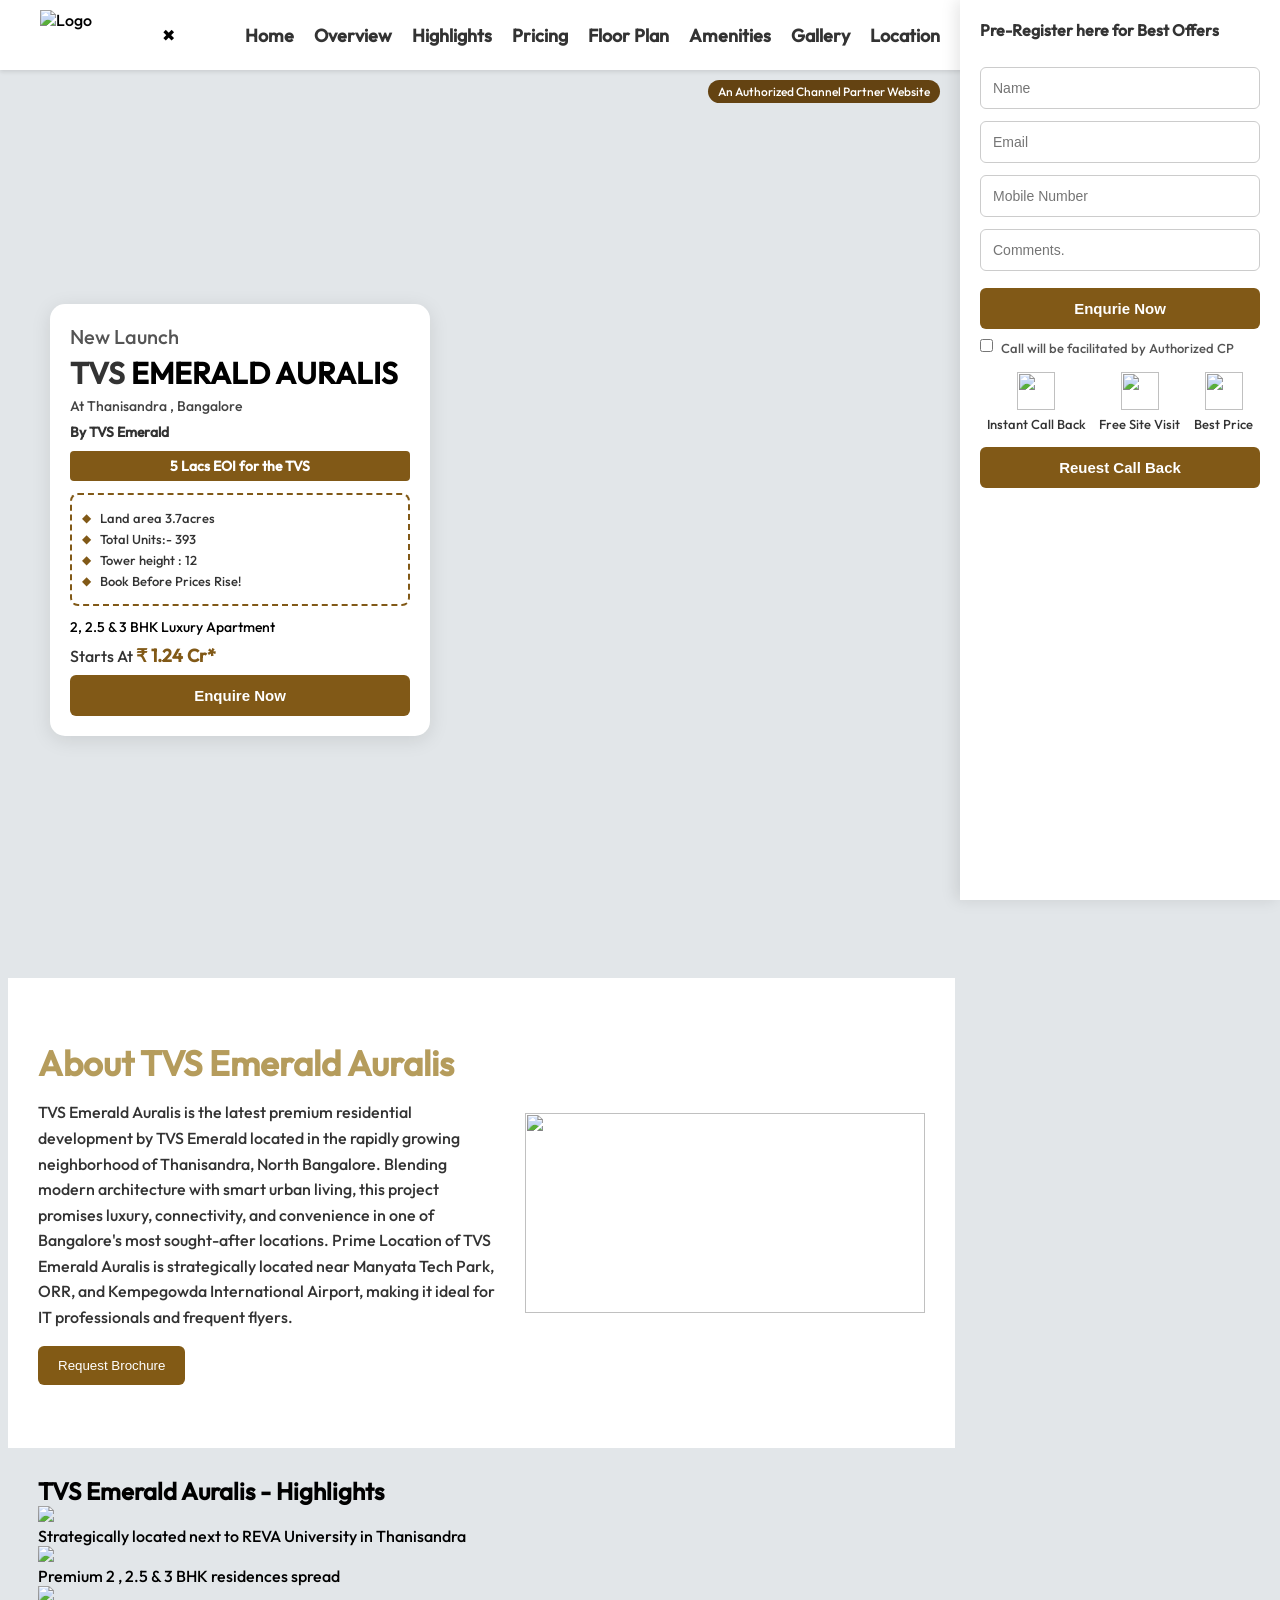
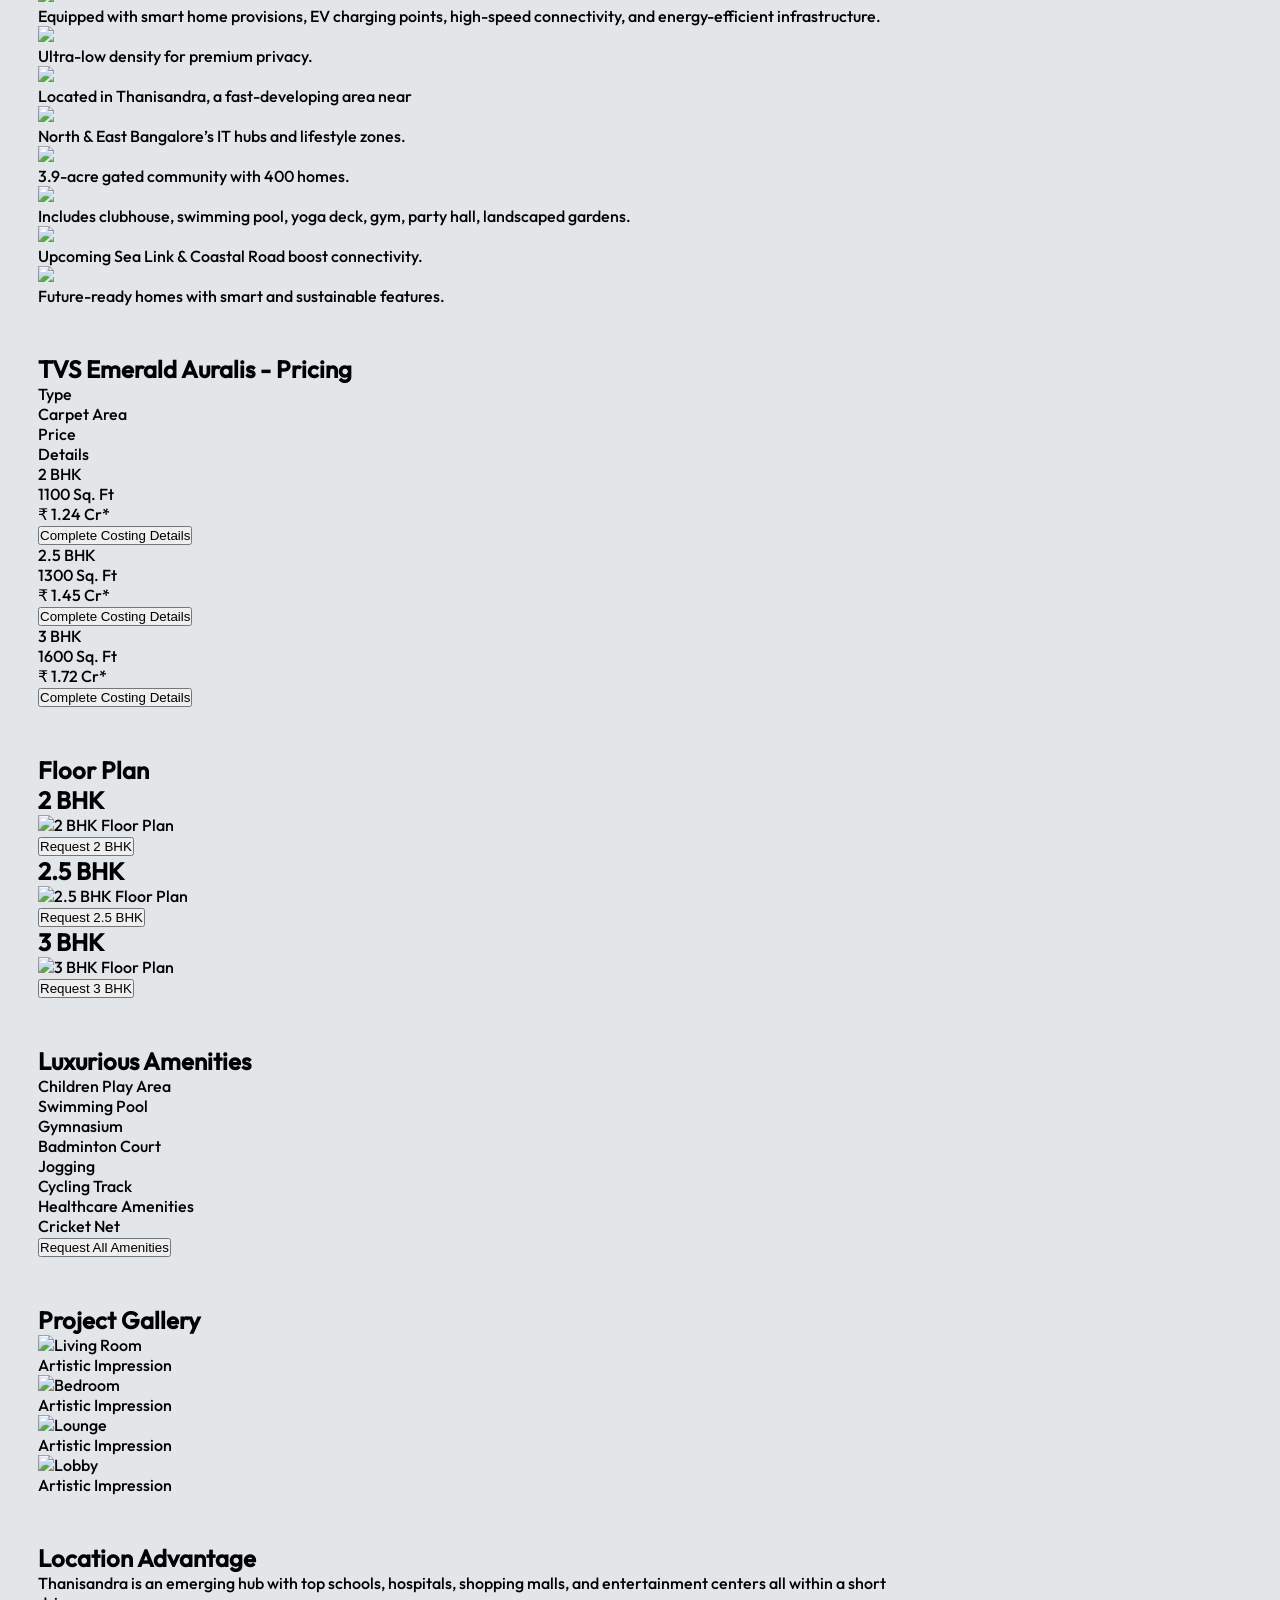
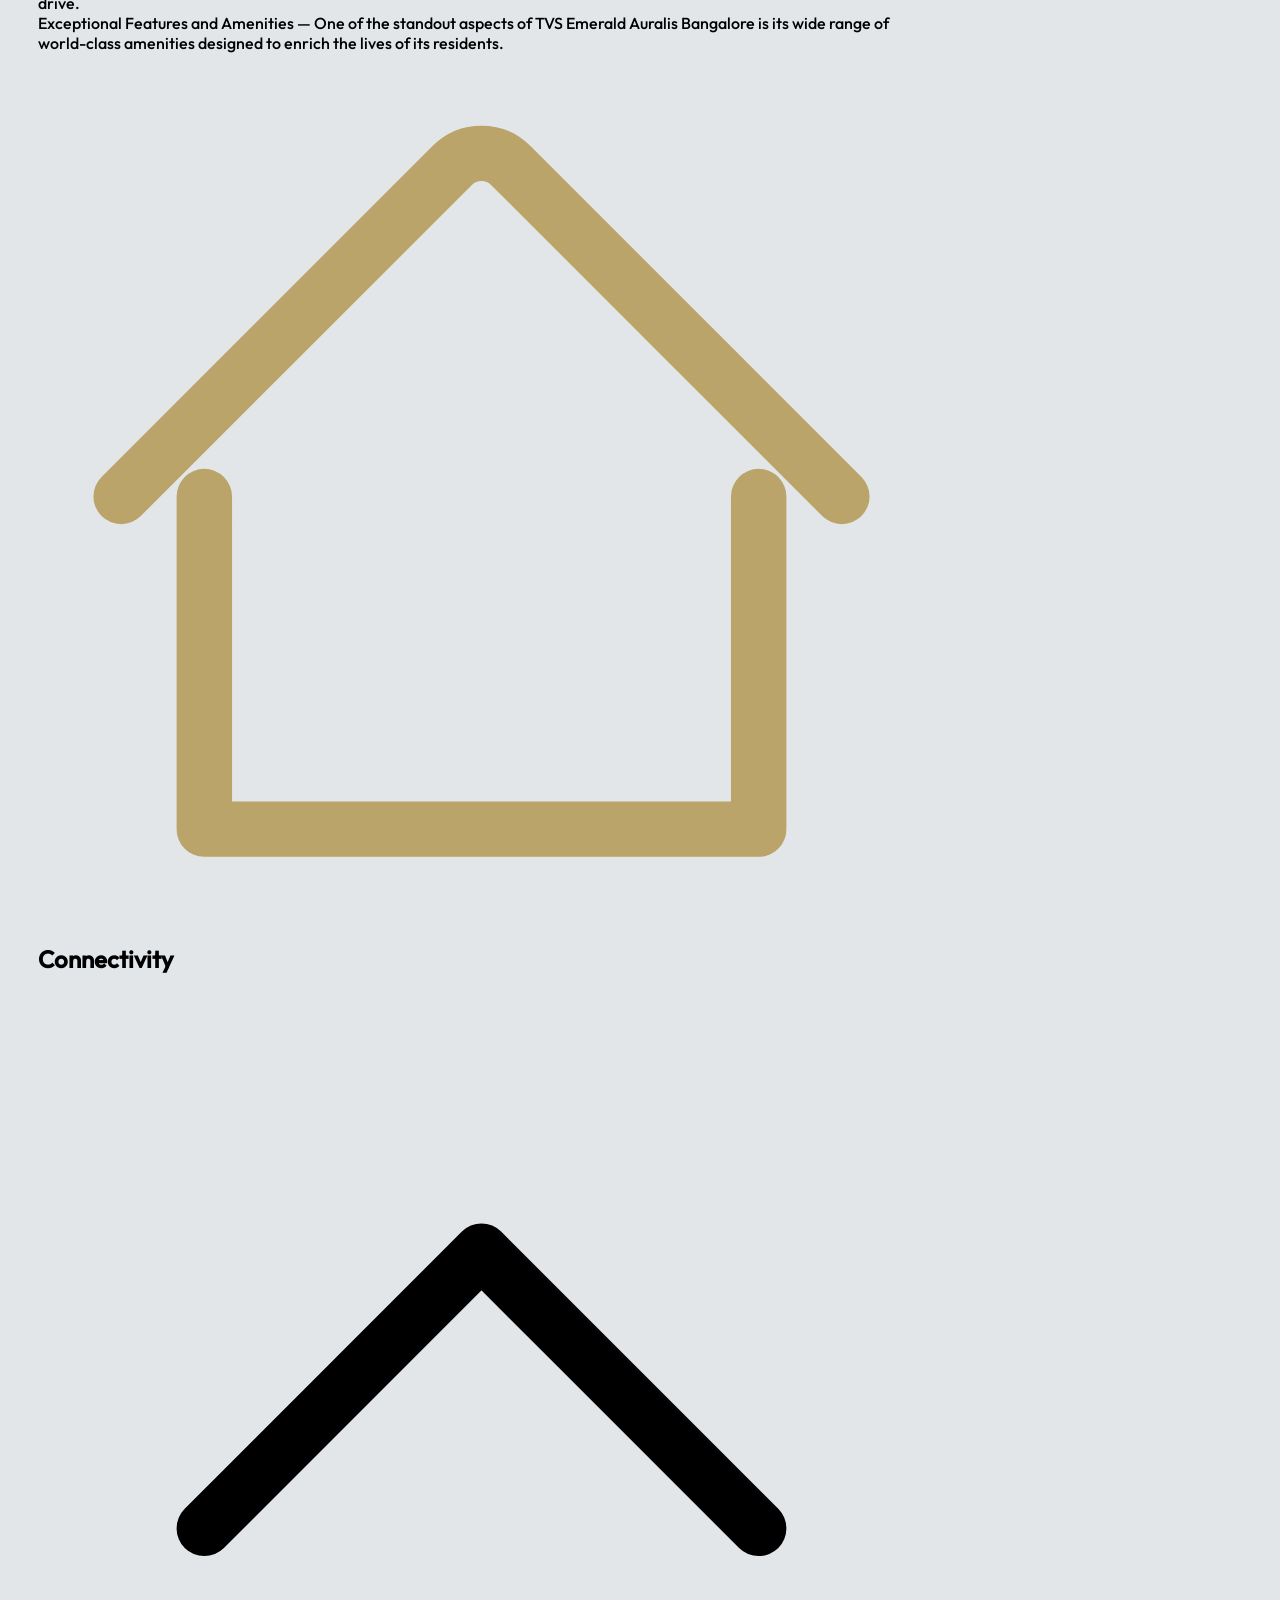
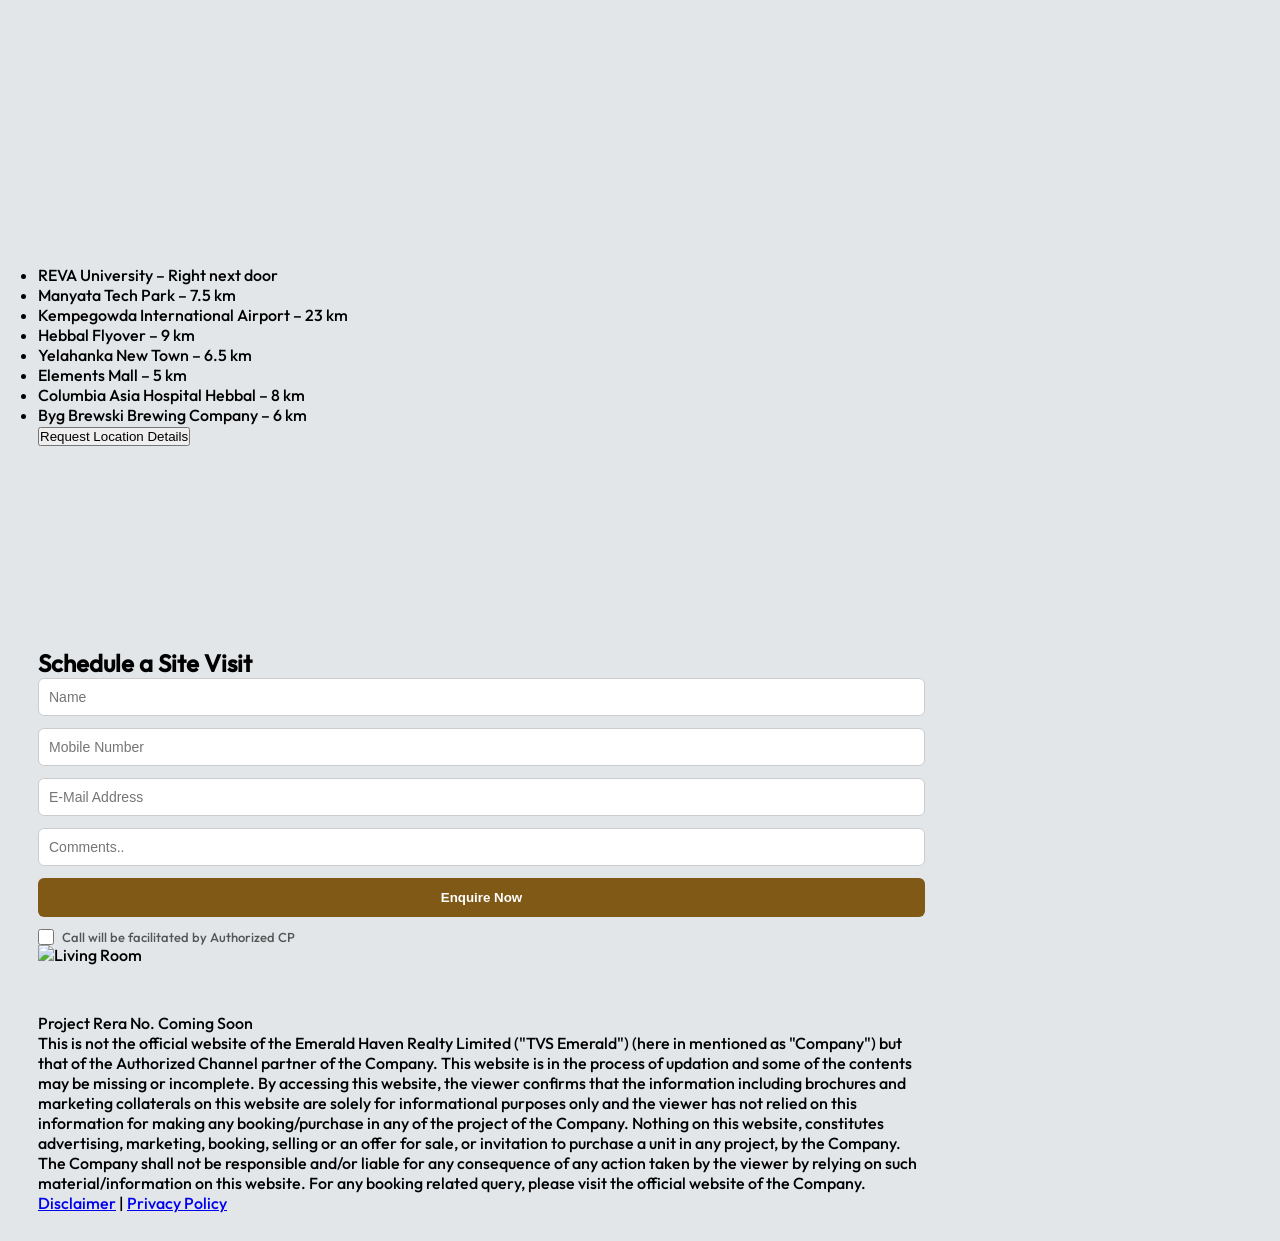
==== index.html @ 2f2e4dfe "Add files via upload" ====
<!DOCTYPE html>
<html lang="en">
  <head>
    <meta charset="UTF-8" />
    <meta name="viewport" content="width=device-width, initial-scale=1.0" />
    <title>TVS Emerald Auralis</title>
    <link
      rel="stylesheet"
      href="https://cdnjs.cloudflare.com/ajax/libs/intl-tel-input/17.0.19/css/intlTelInput.css"
    />
        <script src="https://cdn.tailwindcss.com"></script>

    <script src="https://cdnjs.cloudflare.com/ajax/libs/intl-tel-input/17.0.19/js/intlTelInput.min.js"></script>

    <link rel="stylesheet" href="https://cdnjs.cloudflare.com/ajax/libs/font-awesome/7.0.1/css/all.min.css" integrity="sha512-2SwdPD6INVrV/lHTZbO2nodKhrnDdJK9/kg2XD1r9uGqPo1cUbujc+IYdlYdEErWNu69gVcYgdxlmVmzTWnetw==" crossorigin="anonymous" referrerpolicy="no-referrer" />

    <link rel="stylesheet" href="style.css" />
  </head>
  <body>
    <header>
      <nav>
        <img src="images/logo.jpeg" alt="Logo" class="logo" />

        <div class="menu-toggle" id="menu-toggle">☰</div>
    <span id="menu-close" class="hidden ">✖</span>

        <ul id="nav-links">
          <a href="#home" class="hover:text-[#B59C5C]">Home</a>
          <a href="#overview" class="hover:text-[#B59C5C]">Overview</a>
          <a href="#highlights" class="hover:text-[#B59C5C]">Highlights</a>
          <a href="#Pricing" class="hover:text-[#B59C5C]">Pricing</a>
          <a href="#FloorPlan" class="hover:text-[#B59C5C]">Floor Plan</a>
          <a href="#Amenities" class="hover:text-[#B59C5C]">Amenities</a>
          <a href="#Gallery" class="hover:text-[#B59C5C]">Gallery</a>
          <a href="#location" class="hover:text-[#B59C5C]">Location</a>
        </ul>
      </nav>
    </header>

    <aside>
      <form action="" id="enquiry-form" class="lead-form">
        <h1>Pre-Register here for Best Offers</h1>
        <input type="text" name="name" placeholder="Name" />
        <input type="email" placeholder="Email" />
        <input id="phone" type="tel" placeholder="Mobile Number" />
        <input type="text" placeholder="Comments." />
        <button>Enqurie Now</button>
        
      </form>
      <div id="checkbox-container">
          <input type="checkbox" />
          <span>Call will be facilitated by Authorized CP</span>
        </div>
      <div id="features">
        <div class="active">
          <img src="https://tvs-auralis.com/images/icons/call.webp" alt="" />
          <p>Instant Call Back</p>
        </div>
        <div class="active">
          <img src="https://tvs-auralis.com/images/icons/car.webp" alt="" />
          <p>Free Site Visit</p>
        </div>
        <div class="active">
          <img src="https://tvs-auralis.com/images/icons/pay.webp" alt="" />
          <p>Best Price</p>
        </div>
      </div>
      <button class="open-popup animate-bounce mt-[70px] ">Reuest Call Back</button>
    </aside>

    <div id="popup" class="popup">
      <div class="popup-content">
        <span class="close">&times;</span>

        <h2>Enquire Now</h2>
        <h3>TVS Emerald Auralis</h3>

        <form class="lead-form">
          <input type="text" name="name" placeholder="Name" required />

          <input id="phone" type="tel" placeholder="Mobile Number" />

          <input type="email" placeholder="E-Mail Address" required />
          <textarea placeholder="Comments.." rows="3"></textarea>

          <div class="checkbox-container">
            <input type="checkbox" required />
            <span>Call will be facilitated by Authorized CP</p>
          </div>

          <button type="submit">Submit</button>
        </form>
      </div>
    </div>

    <section id="home" class="hero-section flex justify-between items-center">
      <p class="partner-badge">An Authorized Channel Partner Website</p>

      <div class="hero-content">
        <div class="hero-card">
          <p class="tag">New Launch</p>
          <h2>TVS <span>EMERALD AURALIS</span></h2>
          <p class="location">At Thanisandra , Bangalore</p>
          <h4>By TVS Emerald</h4>

          <div class="offer animate-pulse">5 Lacs EOI for the TVS</div>

          <div class="details">
            <ul>
              <li>Land area 3.7acres</li>
              <li>Total Units:- 393</li>
              <li>Tower height : 12</li>
              <li>Book Before Prices Rise!</li>
            </ul>
          </div>

          <p class="bhk">2, 2.5 & 3 BHK Luxury Apartment</p>
          <p class="price">Starts At <span>₹ 1.24 Cr*</span></p>

          <button class="cta-btn open-popup animate-bounce">Enquire Now</button>
        </div>
      </div>
    </section>


  <section class="Overview-section" id="overview">
  <div class="info-card">
    <h3>About TVS Emerald Auralis</h3>
    <p>
      TVS Emerald Auralis is the latest premium residential development by TVS
      Emerald located in the rapidly growing neighborhood of Thanisandra, North
      Bangalore. Blending modern architecture with smart urban living, this
      project promises luxury, connectivity, and convenience in one of
      Bangalore's most sought-after locations. Prime Location of TVS Emerald
      Auralis is strategically located near Manyata Tech Park, ORR, and
      Kempegowda International Airport, making it ideal for IT professionals and
      frequent flyers.
    </p>
    <button  class="open-popup"> Request Brochure</button>
  </div>

  <img src="images/overview.webp" alt="" />
</section>

<section id="highlights" class="bg-white my-8 overflow-x-hidden">
  <div class="max-w-7xl mx-auto">
    <h1 class="text-3xl md:text-4xl font-semibold text-center text-[#B59C5C] mb-12">
      TVS Emerald Auralis - Highlights
    </h1>

    <div class="flex flex-col lg:flex-row justify-between items-start gap-12 px-4 md:px-10">
      <!-- Left Column -->
      <div class="text-base sm:text-lg md:text-xl flex flex-col gap-6 text-[#212529] w-full lg:w-[48%] leading-relaxed">
        <div class="flex items-start gap-3">
          <img src="images/verified-vector.png" class="w-5 md:w-6 mt-1" />
          <p>Strategically located next to REVA University in Thanisandra</p>
        </div>
        <div class="flex items-start gap-3">
          <img src="images/verified-vector.png" class="w-5 md:w-6 mt-1" />
          <p>Premium 2 , 2.5 & 3 BHK residences spread</p>
        </div>
        <div class="flex items-start gap-3">
          <img src="images/verified-vector.png" class="w-5 md:w-6 mt-1" />
          <p>Equipped with smart home provisions, EV charging points, high-speed connectivity, and energy-efficient infrastructure.</p>
        </div>
        <div class="flex items-start gap-3">
          <img src="images/verified-vector.png" class="w-5 md:w-6 mt-1" />
          <p>Ultra-low density for premium privacy.</p>
        </div>
        <div class="flex items-start gap-3">
          <img src="images/verified-vector.png" class="w-5 md:w-6 mt-1" />
          <p>Located in Thanisandra, a fast-developing area near</p>
        </div>
      </div>

      <!-- Right Column -->
      <div class="text-base sm:text-lg md:text-xl flex flex-col gap-6 text-[#212529] w-full lg:w-[48%] leading-relaxed">
        <div class="flex items-start gap-3">
          <img src="images/verified-vector.png" class="w-5 md:w-6 mt-1" />
          <p>North & East Bangalore’s IT hubs and lifestyle zones.</p>
        </div>
        <div class="flex items-start gap-3">
          <img src="images/verified-vector.png" class="w-5 md:w-6 mt-1" />
          <p>3.9-acre gated community with 400 homes.</p>
        </div>
        <div class="flex items-start gap-3">
          <img src="images/verified-vector.png" class="w-5 md:w-6 mt-1" />
          <p>Includes clubhouse, swimming pool, yoga deck, gym, party hall, landscaped gardens.</p>
        </div>
        <div class="flex items-start gap-3">
          <img src="images/verified-vector.png" class="w-5 md:w-6 mt-1" />
          <p>Upcoming Sea Link & Coastal Road boost connectivity.</p>
        </div>
        <div class="flex items-start gap-3">
          <img src="images/verified-vector.png" class="w-5 md:w-6 mt-1" />
          <p>Future-ready homes with smart and sustainable features.</p>
        </div>
      </div>
    </div>
  </div>
</section>

<section id="Pricing" class="bg-gray-50 py-16 overflow-x-hidden">
  <div class="max-w-7xl mx-auto">
    <h1 class="text-3xl md:text-4xl font-semibold text-center text-[#B59C5C] mb-12">
      TVS Emerald Auralis - Pricing
    </h1>

    <div class="bg-white rounded-2xl shadow-lg overflow-hidden w-full">
      <div class="hidden md:grid grid-cols-4 bg-[#B59C5C] text-white font-semibold py-4 px-6">
        <div>Type</div>
        <div>Carpet Area</div>
        <div>Price</div>
        <div class="text-center">Details</div>
      </div>

      <div class="grid grid-cols-1 md:grid-cols-4 items-center py-4 px-6 border-b border-gray-200 hover:bg-gray-50 transition-all duration-200">
        <div class="font-medium text-gray-800 text-lg">2 BHK</div>
        <div class="text-gray-600 md:text-center">1100 Sq. Ft</div>
        <div class="font-semibold text-gray-900 md:text-center">₹ 1.24 Cr*</div>
        <div class="flex md:justify-center mt-3 md:mt-0">
          <button  class="bg-[#B59C5C] open-popup hover:bg-[#9c874b] text-white font-semibold py-2 px-5 rounded-lg transition-all duration-200">
            Complete Costing Details
          </button>
        </div>
      </div>

      <div class="grid grid-cols-1 md:grid-cols-4 items-center py-4 px-6 border-b border-gray-200 hover:bg-gray-50 transition-all duration-200">
        <div class="font-medium text-gray-800 text-lg">2.5 BHK</div>
        <div class="text-gray-600 md:text-center">1300 Sq. Ft</div>
        <div class="font-semibold text-gray-900 md:text-center">₹ 1.45 Cr*</div>
        <div class="flex md:justify-center mt-3 md:mt-0">
          <button class="bg-[#B59C5C] open-popup hover:bg-[#9c874b] text-white font-semibold py-2 px-5 rounded-lg transition-all duration-200">
            Complete Costing Details
          </button>
        </div>
      </div>

      <div class="grid grid-cols-1 md:grid-cols-4 items-center py-4 px-6 hover:bg-gray-50 transition-all duration-200">
        <div class="font-medium text-gray-800 text-lg">3 BHK</div>
        <div class="text-gray-600 md:text-center">1600 Sq. Ft</div>
        <div class="font-semibold text-gray-900 md:text-center">₹ 1.72 Cr*</div>
        <div class="flex md:justify-center mt-3 md:mt-0">
          <button class="bg-[#B59C5C] open-popup hover:bg-[#9c874b] text-white font-semibold py-2 px-5 rounded-lg transition-all duration-200">
            Complete Costing Details
          </button>
        </div>
      </div>
    </div>
  </div>
</section>

<section id="FloorPlan" class="bg-[#232D30] py-16">
  <div class="max-w-7xl mx-auto px-4 text-center">
    <h1 class="text-4xl font-bold text-white mb-12">Floor Plan</h1>

    <div class="grid grid-cols-1 sm:grid-cols-2 lg:grid-cols-3 gap-10">
      <div
        class="bg-[#232D30] rounded-xl overflow-hidden transition-transform transform hover:scale-105 duration-300 cursor-pointer"
      >
        <h2 class="text-xl font-semibold text-white mb-2">2 BHK</h2>
        <div class="w-16 h-[2px] bg-white mx-auto mb-4 relative">
          <div class="absolute left-1/2 top-0 -translate-x-1/2 w-6 h-[2px] bg-yellow-600"></div>
        </div>
        <div class="flex justify-center">
          <img
            src="images/florr.webp"
            alt="2 BHK Floor Plan"
            class="rounded-lg shadow-md hover:shadow-lg transition-all duration-300"
          />
        </div>
        <div class="mt-6">
          <button
            class=" open-popup bg-yellow-700 hover:bg-yellow-800 text-white font-semibold py-2 px-6 rounded-lg transition-transform transform hover:scale-105 shadow-md"
          >
            Request 2 BHK
          </button>
        </div>
      </div>

      <div
        class="bg-[#232D30] rounded-xl overflow-hidden transition-transform transform hover:scale-105 duration-300 cursor-pointer"
      >
        <h2 class="text-xl font-semibold text-white mb-2">2.5 BHK</h2>
        <div class="w-16 h-[2px] bg-white mx-auto mb-4 relative">
          <div class="absolute left-1/2 top-0 -translate-x-1/2 w-6 h-[2px] bg-yellow-600"></div>
        </div>
        <div class="flex justify-center">
          <img
            src="images/florr.webp"
            alt="2.5 BHK Floor Plan"
            class="rounded-lg shadow-md hover:shadow-lg transition-all duration-300"
          />
        </div>
        <div class="mt-6">
          <button
            class="open-popup bg-yellow-700 hover:bg-yellow-800 text-white font-semibold py-2 px-6 rounded-lg transition-transform transform hover:scale-105 shadow-md"
          >
            Request 2.5 BHK
          </button>
        </div>
      </div>

      <div class="bg-[#232D30] rounded-xl overflow-hidden transition-transform transform hover:scale-105 duration-300 cursor-pointer"
      >
        <h2 class="text-xl font-semibold text-white mb-2">3 BHK</h2>
        <div class="w-16 h-[2px] bg-white mx-auto mb-4 relative">
          <div class="absolute left-1/2 top-0 -translate-x-1/2 w-6 h-[2px] bg-yellow-600"></div>
        </div>
        <div class="flex justify-center">
          <img
            src="images/florr.webp"
            alt="3 BHK Floor Plan"
            class="rounded-lg shadow-md hover:shadow-lg transition-all duration-300"
          />
        </div>
        <div class="mt-6">
          <button
            class="open-popup bg-yellow-700 hover:bg-yellow-800 text-white font-semibold py-2 px-6 rounded-lg transition-transform transform hover:scale-105 shadow-md"
          >
            Request 3 BHK
          </button>
        </div>
      </div>
    </div>
  </div>
</section>


<section id="Amenities" class="bg-white py-16">
  <div class="max-w-6xl mx-auto px-4 text-center">
    <h1 class="text-4xl font-bold text-[#BBA469] mb-12">
      Luxurious Amenities
    </h1>

    <div class="grid grid-cols-1 sm:grid-cols-2 lg:grid-cols-4 gap-8 mb-12">
      <div
        class="bg-[#2F3537] text-white rounded-2xl py-10 px-4 flex flex-col items-center justify-center transition-transform transform hover:scale-105 duration-300 cursor-pointer"
      >
        <i class="fa-solid fa-child text-4xl text-[#9B772A]"></i>
        <p class="font-semibold">Children Play Area</p>
      </div>

      <div
        class="bg-[#2F3537] text-white rounded-2xl py-10 px-4 flex flex-col items-center justify-center transition-transform transform hover:scale-105 duration-300 cursor-pointer"
      >
        <i class="fa-solid fa-house text-4xl text-[#9B772A]"></i>
          <path stroke-linecap="round" stroke-linejoin="round" d="M4.5 12V21h15V12" />
        </svg>
        <p class="font-semibold">Swimming Pool</p>
      </div>

      <div
        class="bg-[#2F3537] text-white rounded-2xl py-10 px-4 flex flex-col items-center justify-center transition-transform transform hover:scale-105 duration-300 cursor-pointer"
      >
        <i class="fa-solid fa-dumbbell text-4xl text-[#9B772A]"></i>
        </svg>
        <p class="font-semibold">Gymnasium</p>
      </div>

      <div
        class="bg-[#2F3537] text-white rounded-2xl py-10 px-4 flex flex-col items-center justify-center transition-transform transform hover:scale-105 duration-300 cursor-pointer"
      >
       <i class="fa-solid fa-ribbon text-4xl text-[#9B772A]"></i>
        
        <p class="font-semibold">Badminton Court</p>
      </div>

      <div
        class="bg-[#2F3537] text-white rounded-2xl py-10 px-4 flex flex-col items-center justify-center transition-transform transform hover:scale-105 duration-300 cursor-pointer"
      >
       <i class="fa-solid fa-person-running text-4xl text-[#9B772A]"></i>
        <p class="font-semibold">Jogging</p>
      </div>

      <div
        class="bg-[#2F3537] text-white rounded-2xl py-10 px-4 flex flex-col items-center justify-center transition-transform transform hover:scale-105 duration-300 cursor-pointer"
      >
       <i class="fa-solid fa-bicycle text-4xl text-[#9B772A]"></i>
        <p class="font-semibold">Cycling Track</p>
      </div>

      <div
        class="bg-[#2F3537] text-white rounded-2xl py-10 px-4 flex flex-col items-center justify-center transition-transform transform hover:scale-105 duration-300 cursor-pointer"
      >
       <i class="fa-solid fa-user-nurse text-4xl text-[#9B772A]"></i>
        <p class="font-semibold">Healthcare Amenities</p>
      </div>

      <div
        class="bg-[#2F3537] text-white rounded-2xl py-10 px-4 flex flex-col items-center justify-center transition-transform transform hover:scale-105 duration-300 cursor-pointer"
      >
        <i class="fa-solid fa-bowling-ball text-4xl text-[#9B772A]"></i>
        <p class="font-semibold">Cricket Net</p>
      </div>
    </div>

    <button
      class="bg-[#B38A35] open-popup hover:bg-[#9b772a] text-white font-semibold py-3 px-8 rounded-md shadow-md transition-transform transform hover:scale-105"
    >
      Request All Amenities
    </button>
  </div>
</section>

<section id="Gallery" class="bg-gray-50 py-16">
  <div class="max-w-7xl mx-auto px-4 text-center">
    <!-- Heading -->
    <h1 class="text-4xl font-bold text-[#BBA469] mb-12">
      Project Gallery
    </h1>

    <!-- Gallery Grid -->
    <div class="grid grid-cols-1 sm:grid-cols-2 lg:grid-cols-4 gap-6">
      <!-- Image 1 -->
      <div class="relative overflow-hidden rounded-lg shadow-md cursor-pointer transition-transform transform hover:scale-105 duration-300">
        <img
          src="images/gallery1.webp"
          alt="Living Room"
          class="w-full h-64 object-cover"
        />
        <div
          class="absolute bottom-2 right-2 bg-[#2F3537]/90 text-white text-xs font-semibold py-1 px-3 rounded"
        >
          Artistic Impression
        </div>
      </div>

      <!-- Image 2 -->
      <div class="relative overflow-hidden rounded-lg shadow-md cursor-pointer transition-transform transform hover:scale-105 duration-300">
        <img
          src="images/gallery2.webp"
          alt="Bedroom"
          class="w-full h-64 object-cover"
        />
        <div
          class="absolute bottom-2 right-2 bg-[#2F3537]/90 text-white text-xs font-semibold py-1 px-3 rounded"
        >
          Artistic Impression
        </div>
      </div>

      
      <div class="relative overflow-hidden rounded-lg shadow-md cursor-pointer transition-transform transform hover:scale-105 duration-300">
        <img
          src="images/gallery3.webp"
          alt="Lounge"
          class="w-full h-64 object-cover"
        />
        <div
          class="absolute bottom-2 right-2 bg-[#2F3537]/90 text-white text-xs font-semibold py-1 px-3 rounded"
        >
          Artistic Impression
        </div>
      </div>

    
      <div class="relative overflow-hidden rounded-lg shadow-md cursor-pointer transition-transform transform hover:scale-105 duration-300">
        <img
          src="images/gallery4.webp"
          alt="Lobby"
          class="w-full h-64 object-cover"
        />
        <div
          class="absolute bottom-2 right-2 bg-[#2F3537]/90 text-white text-xs font-semibold py-1 px-3 rounded"
        >
          Artistic Impression
        </div>
      </div>
    </div>
  </div>
</section>

<section id="location" class="bg-[#F7F7F7] py-16">
  <div class="max-w-7xl mx-auto px-4 md:px-8">
    <h1 class="text-4xl font-bold text-[#BBA469] mb-4">Location Advantage</h1>

    <p class="text-gray-700 leading-relaxed mb-2">
      Thanisandra is an emerging hub with top schools, hospitals, shopping malls, and entertainment centers all within a short drive.
    </p>
    <p class="text-gray-700 leading-relaxed mb-8">
      Exceptional Features and Amenities — One of the standout aspects of TVS Emerald Auralis Bangalore is its wide range of world-class
      amenities designed to enrich the lives of its residents.
    </p>

    <div class="grid grid-cols-1 md:grid-cols-2 gap-10 items-start">
      <div>
        <div class="flex items-center gap-2 mb-4">
          <svg xmlns="http://www.w3.org/2000/svg" fill="none" viewBox="0 0 24 24"
            stroke-width="1.5" stroke="#BBA469" class="w-6 h-6">
            <path stroke-linecap="round" stroke-linejoin="round"
              d="M2.25 12l8.954-8.955c.44-.439 1.152-.439 1.591 0L21.75 12M4.5 12V21h15V12" />
          </svg>
          <h2 class="text-lg font-semibold text-black">Connectivity</h2>
          <svg xmlns="http://www.w3.org/2000/svg" fill="none" viewBox="0 0 24 24"
            stroke-width="1.5" stroke="#000" class="w-4 h-4 ml-2 transform rotate-180">
            <path stroke-linecap="round" stroke-linejoin="round" d="M19.5 15l-7.5-7.5L4.5 15" />
          </svg>
        </div>

        <ul class="list-disc list-inside text-gray-800 space-y-2 mb-8">
          <li>REVA University – Right next door</li>
          <li>Manyata Tech Park – 7.5 km</li>
          <li>Kempegowda International Airport – 23 km</li>
          <li>Hebbal Flyover – 9 km</li>
          <li>Yelahanka New Town – 6.5 km</li>
          <li>Elements Mall – 5 km</li>
          <li>Columbia Asia Hospital Hebbal – 8 km</li>
          <li>Byg Brewski Brewing Company – 6 km</li>
        </ul>

        <button
          class="open-popup bg-[#B38A35] hover:bg-[#9b772a] text-white font-semibold py-3 px-8 rounded-md shadow-md transition-transform transform hover:scale-105">
          Request Location Details
        </button>
      </div>

      <div class="w-full h-72 rounded-lg overflow-hidden shadow-md">
        <iframe
          src="https://www.google.com/maps/embed?pb=!1m18!1m12!1m3!1d3888.395514875672!2d77.64061147454042!3d13.058698213870634!2m3!1f0!2f0!3f0!3m2!1i1024!2i768!4f13.1!3m3!1m2!1s0x3bae17d6f081a029%3A0x8b2a5f945b7fce2b!2sThanisandra%2C%20Bengaluru%2C%20Karnataka!5e0!3m2!1sen!2sin!4v1700000000000!5m2!1sen!2sin"
          width="100%" height="100%" style="border:0;" allowfullscreen="" loading="lazy"
          referrerpolicy="no-referrer-when-downgrade">
        </iframe>
      </div>
    </div>
  </div>
</section>

<section id="contact" class="bg-[#BBA469] py-12">
  <div class="max-w-6xl mx-auto bg-white rounded-2xl shadow-lg overflow-hidden grid grid-cols-1 md:grid-cols-2">
    
    <div class="p-8">
      <h1 class="text-3xl font-bold text-gray-800 mb-6">Schedule a Site Visit</h1>
      
      <form class="space-y-4 lead-form">
        <input 
          type="text" 
          name="name"
          placeholder="Name" 
          class="w-full border border-gray-300 rounded-md px-4 py-3 focus:outline-none focus:ring-2 focus:ring-[#BBA469]" 
          required
        />

       
          <input id="phone" type="tel" placeholder="Mobile Number" />
       

        <input 
          type="email" 
          placeholder="E-Mail Address" 
          class="w-full border border-gray-300 rounded-md px-4 py-3 focus:outline-none focus:ring-2 focus:ring-[#BBA469]" 
          required
        />

        <input 
          rows="2" 
          placeholder="Comments.." 
          class="w-full border border-gray-300 rounded-md px-4 py-3 focus:outline-none focus:ring-2 focus:ring-[#BBA469]">
      </input>

        <button 
          type="submit"
          class="w-full bg-[#B38A35] text-white font-semibold py-3 rounded-md hover:bg-[#9b772a] transition-transform transform hover:scale-105 shadow-md"
        >
          Enquire Now
        </button>

        <div class="checkbox-container">
            <input type="checkbox" required />
            <span>Call will be facilitated by Authorized CP</p>
          </div>
      </form>
    </div>

    <div class="w-full h-80 md:h-auto">
      <img 
        src="images/builder.webp" 
        alt="Living Room" 
        class="w-full h-full object-cover"
      />
    </div>

  </div>
</section>


<footer id="fotter" class="bg-white py-8 px-4 md:px-12 text-center border-t border-gray-200">
  <div class="max-w-5xl mx-auto text-gray-700 text-sm leading-relaxed">

    <p class="font-semibold text-gray-900 mb-2">
      Project Rera No. <span class="font-normal">Coming Soon</span>
    </p>

    <p class="text-[13px] text-gray-600 mb-6">
      This is not the official website of the Emerald Haven Realty Limited ("TVS Emerald") 
      (here in mentioned as "Company") but that of the Authorized Channel partner of the Company. 
      This website is in the process of updation and some of the contents may be missing or incomplete. 
      By accessing this website, the viewer confirms that the information including brochures and marketing 
      collaterals on this website are solely for informational purposes only and the viewer has not relied on 
      this information for making any booking/purchase in any of the project of the Company. Nothing on this website, 
      constitutes advertising, marketing, booking, selling or an offer for sale, or invitation to purchase a unit in any project, 
      by the Company. The Company shall not be responsible and/or liable for any consequence of any action taken by the viewer 
      by relying on such material/information on this website. For any booking related query, please visit the official website 
      of the Company.
    </p>

    <div class="text-[13px] text-gray-900 font-medium space-x-2">
      <a href="#" class="hover:text-[#BBA469] transition-colors duration-200 underline">Disclaimer</a> |
      <a href="#" class="hover:text-[#BBA469] transition-colors duration-200 underline">Privacy Policy</a>
    </div>
  </div>
</footer>


    <script src="script.js"></script>
  </body>
</html>
---- style.css ----
* {
  margin: 0;
  padding: 0;
  box-sizing: border-box;
}

@font-face {
  font-family: "OutfitMedium";
  src: url("Outfit-Medium.woff2") format("woff2");
  font-weight: 500;
  font-style: normal;
  font-display: swap;
}
html {
  scroll-behavior: smooth;
}

body {
  background-color: #e2e6e9;
  font-family: "OutfitMedium";
}

header {
  width: 100%;
  background-color: #fff;
  box-shadow: 0 2px 4px rgba(0, 0, 0, 0.1);
  position: sticky;
  top: 0;
  z-index: 99;
  left: 0;
}

nav {
  display: flex;
  align-items: center;
  justify-content: space-between;
  padding: 0 340px 0 40px;
  height: 70px;
}

.logo {
  height: 50px;
}

nav ul {
  list-style: none;
  display: flex;
  align-items: center;
  gap: 20px;
}

nav ul a {
  text-decoration: none;
  color: #333;
  font-weight: 700;
  font-size: 18px;
  transition: color 0.3s ease;
}

nav ul a:hover {
  color: #0077ff;
}

.menu-toggle {
  display: none;
  font-size: 28px;
  cursor: pointer;
}

aside {
  position: fixed;
  top: 0;
  right: 0;
  height: 100vh;
  width: 320px;
  background-color: #fff;
  box-shadow: -4px 0 15px rgba(0, 0, 0, 0.1);
  padding: 20px;
  overflow-y: hidden;
  z-index: 999;
}

aside h1 {
  font-size: 16px;
  font-weight: 700;
  margin-bottom: 15px;
  color: #333;
}

aside form {
  display: flex;
  flex-direction: column;
  gap: 12px;
}

aside form input {
  padding: 12px;
  font-size: 14px;
  border: 1px solid #ccc;
  border-radius: 6px;
  outline: none;
}

aside form input:focus {
  border-color: #815917;
}

aside form button {
  padding: 12px;
  font-size: 15px;
  font-weight: 600;
  border: none;
  background-color: #815917;
  color: #fff;
  border-radius: 6px;
  cursor: pointer;
  margin-top: 5px;
  transition: background 0.3s ease;
}

aside form button:hover {
  background-color: #644312;
}

#checkbox-container {
  display: flex;
  align-items: flex-start;
  gap: 8px;
  margin: 10px 0;
}

#checkbox-container span {
  font-size: 13px;
  color: #555;
  line-height: 1.4;
}

#features {
  display: flex;
  justify-content: space-around;
  margin: 15px 0;
}

#features .active {
  display: flex;
  flex-direction: column;
  align-items: center;
  gap: 6px;
  font-size: 13px;
  color: #333;
  text-align: center;
}

#features .active img {
  height: 38px;
  width: 38px;
  object-fit: contain;
}

aside > button {
  width: 100%;
  padding: 12px;
  font-size: 15px;
  font-weight: 600;
  border: none;
  background-color: #815917;
  color: #fff;
  border-radius: 6px;
  cursor: pointer;
  transition: background 0.3s ease;
}

aside > button:hover {
  background-color: #644312;
}

.btn {
  background: #815917;
  color: #fff;
  padding: 12px 20px;
  border: none;
  border-radius: 6px;
  cursor: pointer;
  font-weight: 600;
  transition: background 0.3s ease;
}
.btn:hover {
  background: #644312;
}

.popup {
  display: none;
  position: fixed;
  z-index: 999;
  left: 0;
  top: 0;
  width: 100%;
  height: 100%;
  background: rgba(0, 0, 0, 0.6);
  justify-content: center;
  align-items: center;
}

.popup-content {
  background: #fff;
  padding: 25px;
  width: 400px;
  border-radius: 10px;
  position: relative;
  animation: zoomIn 0.3s ease;
}

.popup-content h2 {
  margin-bottom: 8px;
  font-size: 22px;
  color: #333;
}
.popup-content h3 {
  margin-bottom: 18px;
  font-size: 16px;
  color: #815917;
  font-weight: 600;
}

form {
  display: flex;
  flex-direction: column;
  gap: 12px;
}

form input,
form textarea,
form select {
  padding: 10px;
  border: 1px solid #ccc;
  border-radius: 6px;
  font-size: 14px;
  outline: none;
  width: 100%;
}
form input:focus,
form textarea:focus,
form select:focus {
  border-color: #815917;
}

.phone-group {
  display: flex;
  gap: 8px;
}
.phone-group select {
  width: 80px;
}

.checkbox-container {
  width: 100%;
  display: flex;
  align-items: center;
  gap: 8px;
  font-size: 13px;
  color: #555;
}
.checkbox-container input {
  width: 16px;
  height: 16px;
  cursor: pointer;
}

form button {
  background: #815917;
  color: #fff;
  border: none;
  padding: 12px;
  border-radius: 6px;
  cursor: pointer;
  font-weight: 600;
}
form button:hover {
  background: #644312;
}

.close {
  position: absolute;
  top: 10px;
  right: 15px;
  font-size: 22px;
  cursor: pointer;
}

@keyframes zoomIn {
  from {
    transform: scale(0.7);
    opacity: 0;
  }
  to {
    transform: scale(1);
    opacity: 1;
  }
}

.hero-section {
  background-image: url("images/banner1.webp");
  height: 100vh;
  background-size: cover;
  background-position: center;
  background-repeat: no-repeat;
  position: relative;
  display: flex;
  align-items: center;
  padding-left: 50px;
}

.partner-badge {
  position: absolute;
  top: 10px;
  right: 340px;
  z-index: 10;
  background-color: #644312;
  border-radius: 15px;
  color: white;
  padding: 4px 10px;
  font-size: 12px;
}

.hero-card {
  background: #fff;
  padding: 20px;
  border-radius: 15px;
  width: 380px;
  box-shadow: 0 4px 20px rgba(0, 0, 0, 0.1);
}

.hero-card .tag {
  font-size: 20px;
  color: #555;
  margin-bottom: 5px;
}

.hero-card h2 {
  font-size: 30px;
  font-weight: 700;
  color: #333;
  margin-bottom: 5px;
}

.hero-card h2 span {
  color: #000;
}

.hero-card .location {
  font-size: 14px;
  color: #444;
}

.hero-card h4 {
  font-size: 14px;
  font-weight: 600;
  margin: 8px 0;
  color: #333;
}

.hero-card .offer {
  background: #815917;
  color: #fff;
  font-size: 14px;
  text-align: center;
  padding: 6px 8px;
  margin: 10px 0;
  border-radius: 4px;
  font-weight: 600;
}

.hero-card .details {
  border: 2px dashed #815917;
  padding: 10px;
  margin: 12px 0;
  border-radius: 8px;
}

.hero-card .details ul {
  list-style: none;
  padding: 0;
}

.hero-card .details li {
  font-size: 13px;
  color: #333;
  margin: 5px 0;
  position: relative;
  padding-left: 18px;
}

.hero-card .details li::before {
  content: "◆";
  position: absolute;
  left: 0;
  color: #815917;
  font-size: 12px;
}

.hero-card .bhk {
  font-size: 14px;
  color: #000;
  margin: 8px 0;
}

.hero-card .price {
  font-size: 16px;
  color: #333;
  margin: 8px 0;
}

.hero-card .price span {
  font-weight: 700;
  font-size: 18px;
  color: #815917;
}

.hero-card .cta-btn {
  width: 100%;
  background: #815917;
  color: #fff;
  font-size: 15px;
  font-weight: 600;
  border: none;
  padding: 12px;
  border-radius: 6px;
  cursor: pointer;
  transition: background 0.3s ease;
}

.hero-card .cta-btn:hover {
  background: #644312;
}

.Overview-section {
  height: 470px;
  background-color: #fff;

  padding: 20px 20px;
  gap: 20px;
  display: flex;
  justify-content: center;
  align-items: center;
}

.Overview-section img {
  height: 200px;
  width: 400px;
  object-fit: cover;
}

.info-card {
  display: flex;
  align-items: flex-start;
  flex-direction: column;
  gap: 15px;
  max-width: 600px;
}

.info-card h3 {
  font-size: 35px;
  font-weight: 700;
  color: #b59c5c;
}

.info-card p {
  font-size: 16px;
  line-height: 1.6;
  color: #333;
}

.info-card button {
  padding: 12px 20px;
  background-color: #825a15;
  color: white;
  border-radius: 6px;
  border: none;
  cursor: pointer;
}

#highlights,
.Overview-section,
#FloorPlan,
#Amenities,
#Gallery,
#location,
#contact,
#fotter,
#Pricing {
  margin: 8px 325px 8px 8px;
  padding: 20px 30px;
}


@keyframes slide-in {
  0% {
    opacity: 0;
    transform: translateY(-20px);
  }
  100% {
    opacity: 1;
    transform: translateY(0);
  }
}

.animate-slide-in {
  animation: slide-in 0.3s ease forwards;
}


/* RESPONSIVE  */

@media (max-width: 980px) {
  #highlights,
  .Overview-section,
  #FloorPlan,
  #Amenities,
  #Gallery,
  #location,
  #contact,
  #fotter,
  #Pricing {
    margin: 10px;
    padding: 12px;
  }
}

@media (max-width: 1200px) {
  nav {
    padding: 0 200px 0 20px;
  }
}

/* 1024px */
@media (max-width: 1024px) {
  nav {
    padding: 0 120px 0 20px;
  }
  .partner-badge {
    right: 250px;
  }
}

/* 980px → HIDE ASIDE */
@media (max-width: 980px) {
  aside {
    display: none;
  }

  .hero-section {
    padding: 40px 20px;
    justify-content: center;
    height: auto;
  }

  .partner-badge {
    right: 20px;
    top: 15px;
    font-size: 11px;
  }

  .hero-card {
    width: 90%;
    max-width: 360px;
  }

  nav {
    padding: 0 40px 0 20px;
  }
}

/* 768px */
@media (max-width: 870px) {
  nav ul {
    position: absolute;
    top: 70px;
    left: 0;
    width: 100%;
    background: #fff;
    flex-direction: column;
    align-items: center;
    gap: 15px;
    padding: 15px 0;
    border-top: 1px solid #ddd;
    display: none;
  }
  nav ul.show {
    display: flex;
  }
  .menu-toggle {
    display: block;
  }
  nav {
    padding: 0 20px;
  }
}

/* 576px */
@media (max-width: 576px) {
  .hero-card {
    width: 100%;
    margin: 0 auto;
  }

  .partner-badge {
    position: static;
    text-align: center;
    display: block;
    margin-bottom: 10px;
  }

  .hero-section {
    flex-direction: column;
    padding: 20px;
    text-align: center;
  }

  .hero-card h2 {
    font-size: 18px;
  }

  nav ul a {
    font-size: 16px;
  }
}

/* 425px */
@media (max-width: 425px) {
  .hero-card {
    padding: 15px;
  }

  .hero-card .offer {
    font-size: 13px;
  }

  nav {
    height: 60px;
  }

  .menu-toggle {
    font-size: 24px;
  }

  .logo {
    height: 40px;
  }
}

@media (max-width: 1200px) {
  .Overview-section {
    margin: 8px 150px 8px 8px;
    height: auto;
  }
  .Overview-section img {
    width: 350px;
  }
}

/* 992px and below */
@media (max-width: 992px) {
  .Overview-section {
    margin: 8px 40px;
    flex-direction: column;
    height: auto;
    text-align: center;
  }

  .Overview-section img {
    width: 80%;
    height: auto;
  }

  .info-card {
    align-items: center;
  }

  .info-card h3 {
    font-size: 28px;
  }

  .info-card p {
    font-size: 15px;
  }
}

/* 768px and below */
@media (max-width: 768px) {
  .Overview-section {
    margin: 20px;
    padding: 20px;
    gap: 25px;
  }

  .info-card h3 {
    font-size: 25px;
  }

  .info-card p {
    font-size: 14px;
  }

  .info-card button {
    padding: 10px 16px;
  }
}

/* 576px and below */
@media (max-width: 576px) {
  .Overview-section {
    margin: 10px;
    padding: 15px;
  }

  .info-card h3 {
    font-size: 22px;
  }

  .Overview-section img {
    width: 100%;
    height: auto;
  }
}

/* 425px and below */
@media (max-width: 425px) {
  .Overview-section {
    gap: 15px;
  }

  .info-card h3 {
    font-size: 20px;
  }

  .info-card p {
    font-size: 13px;
  }
}
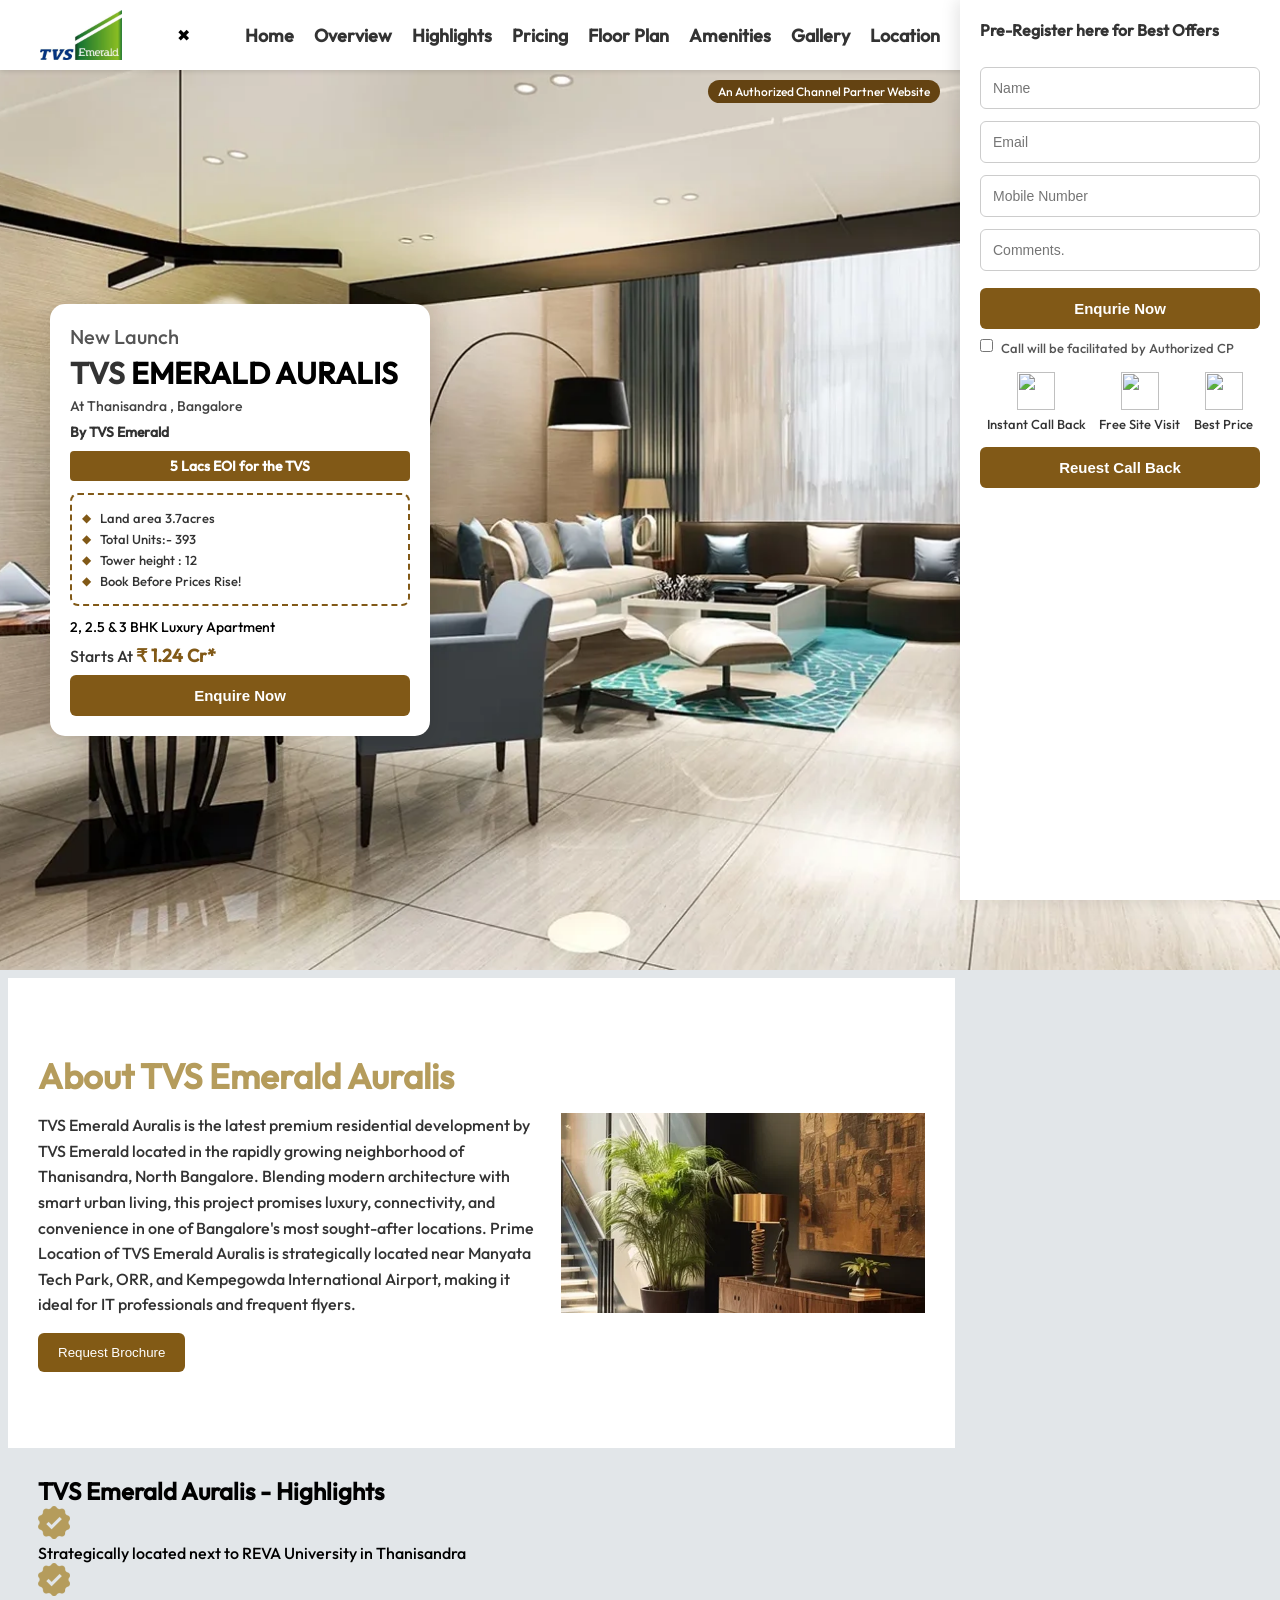
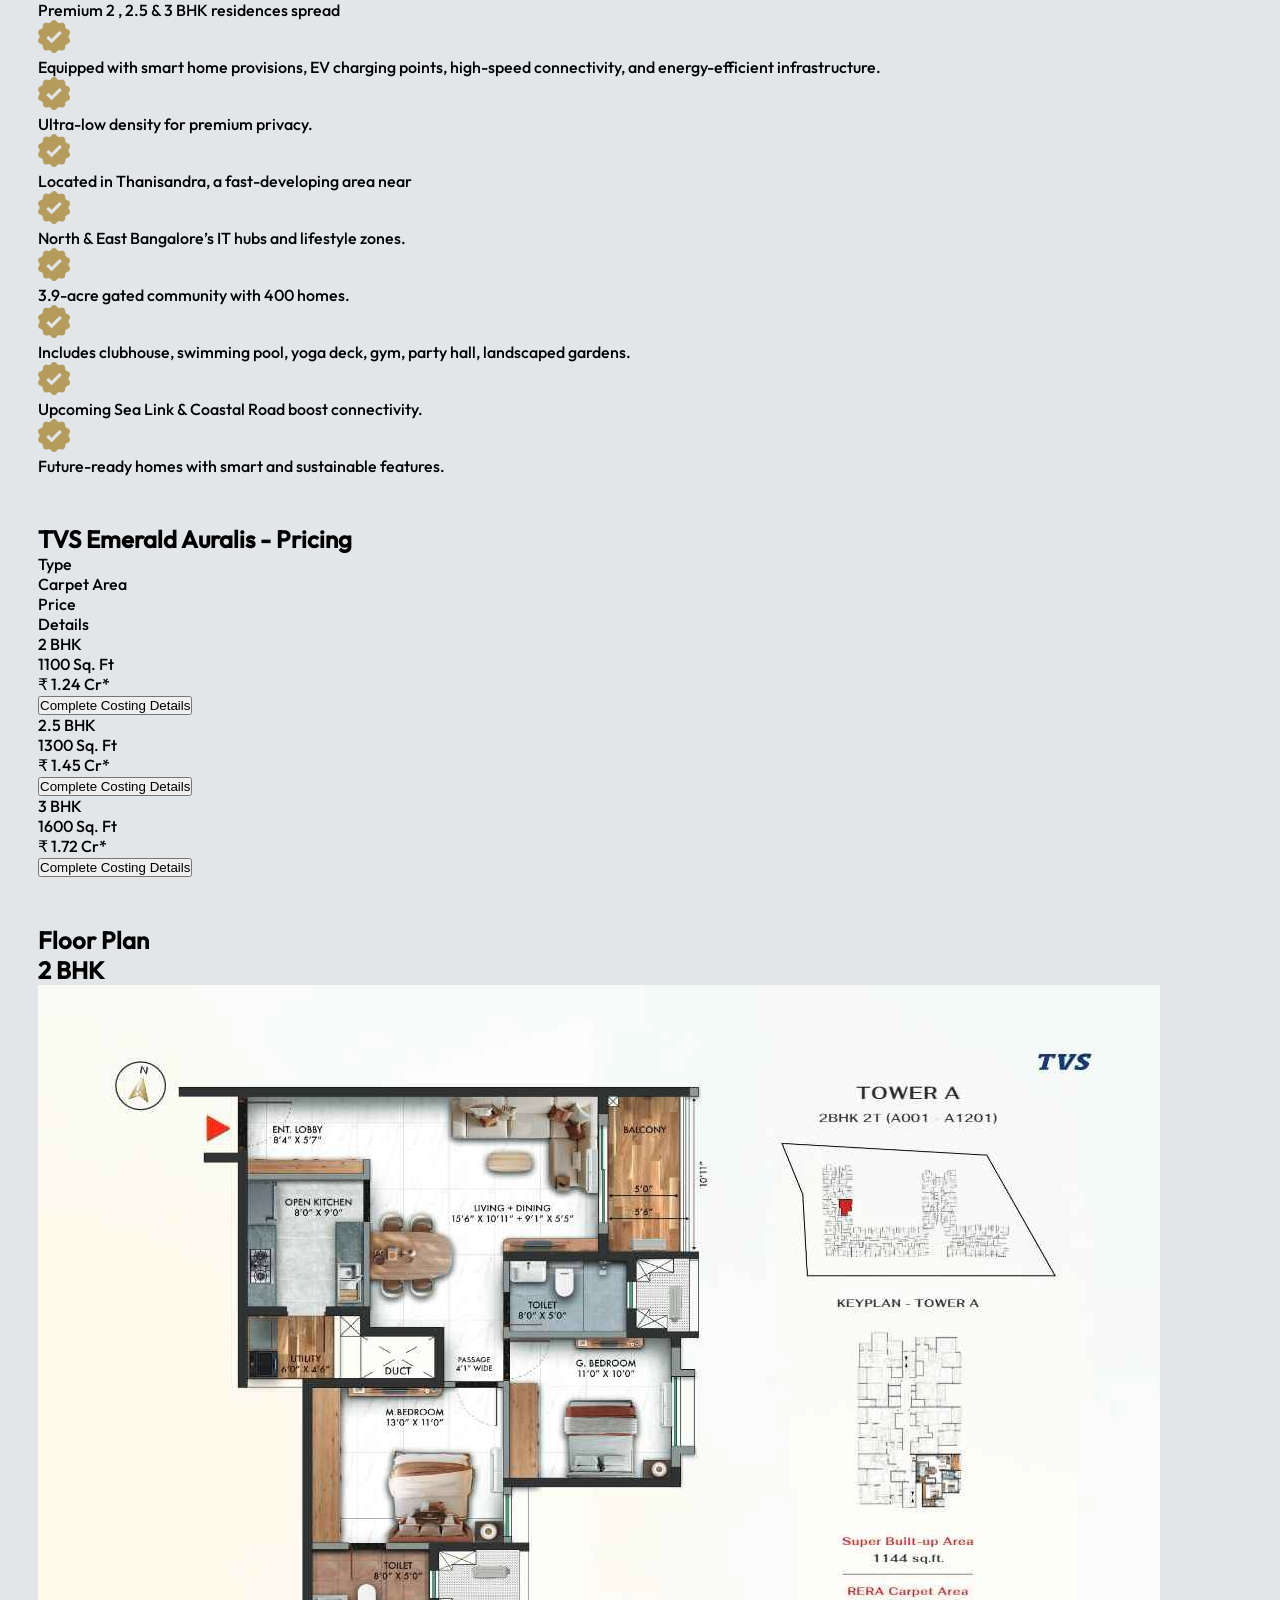
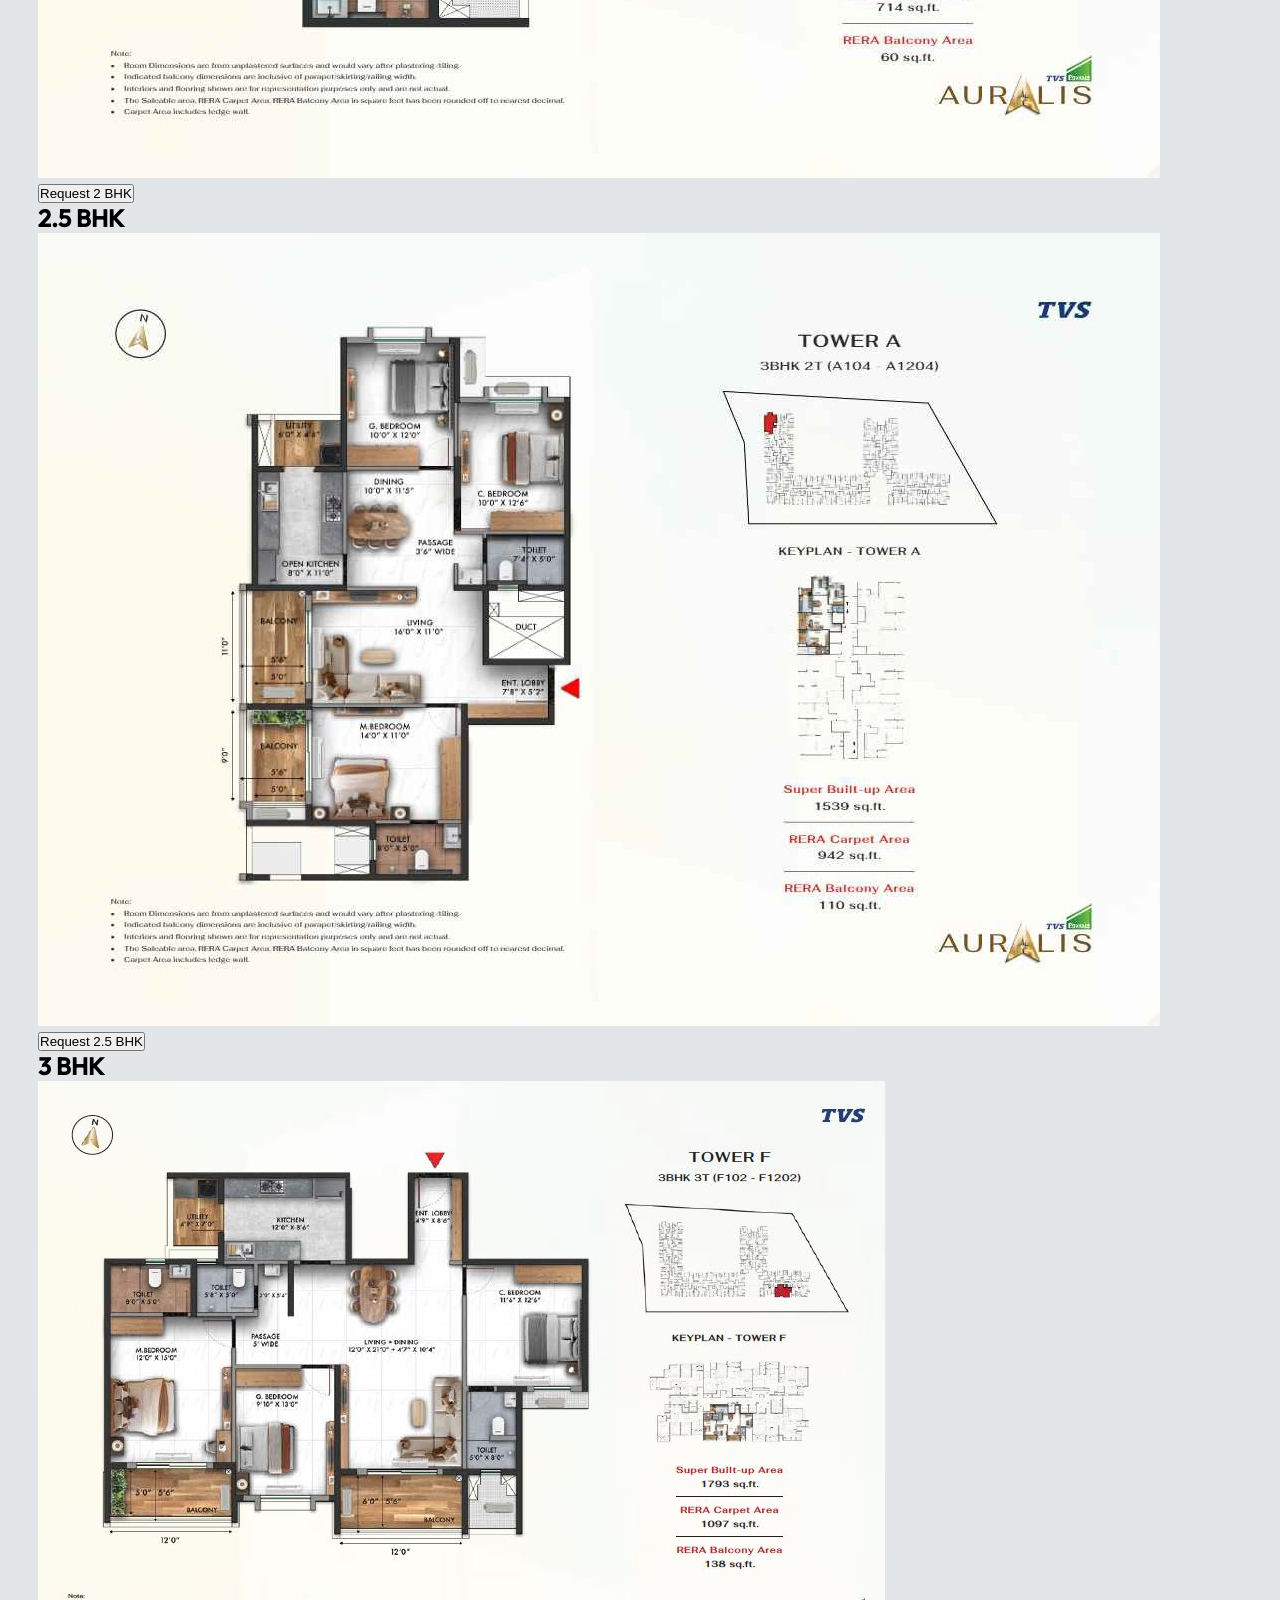
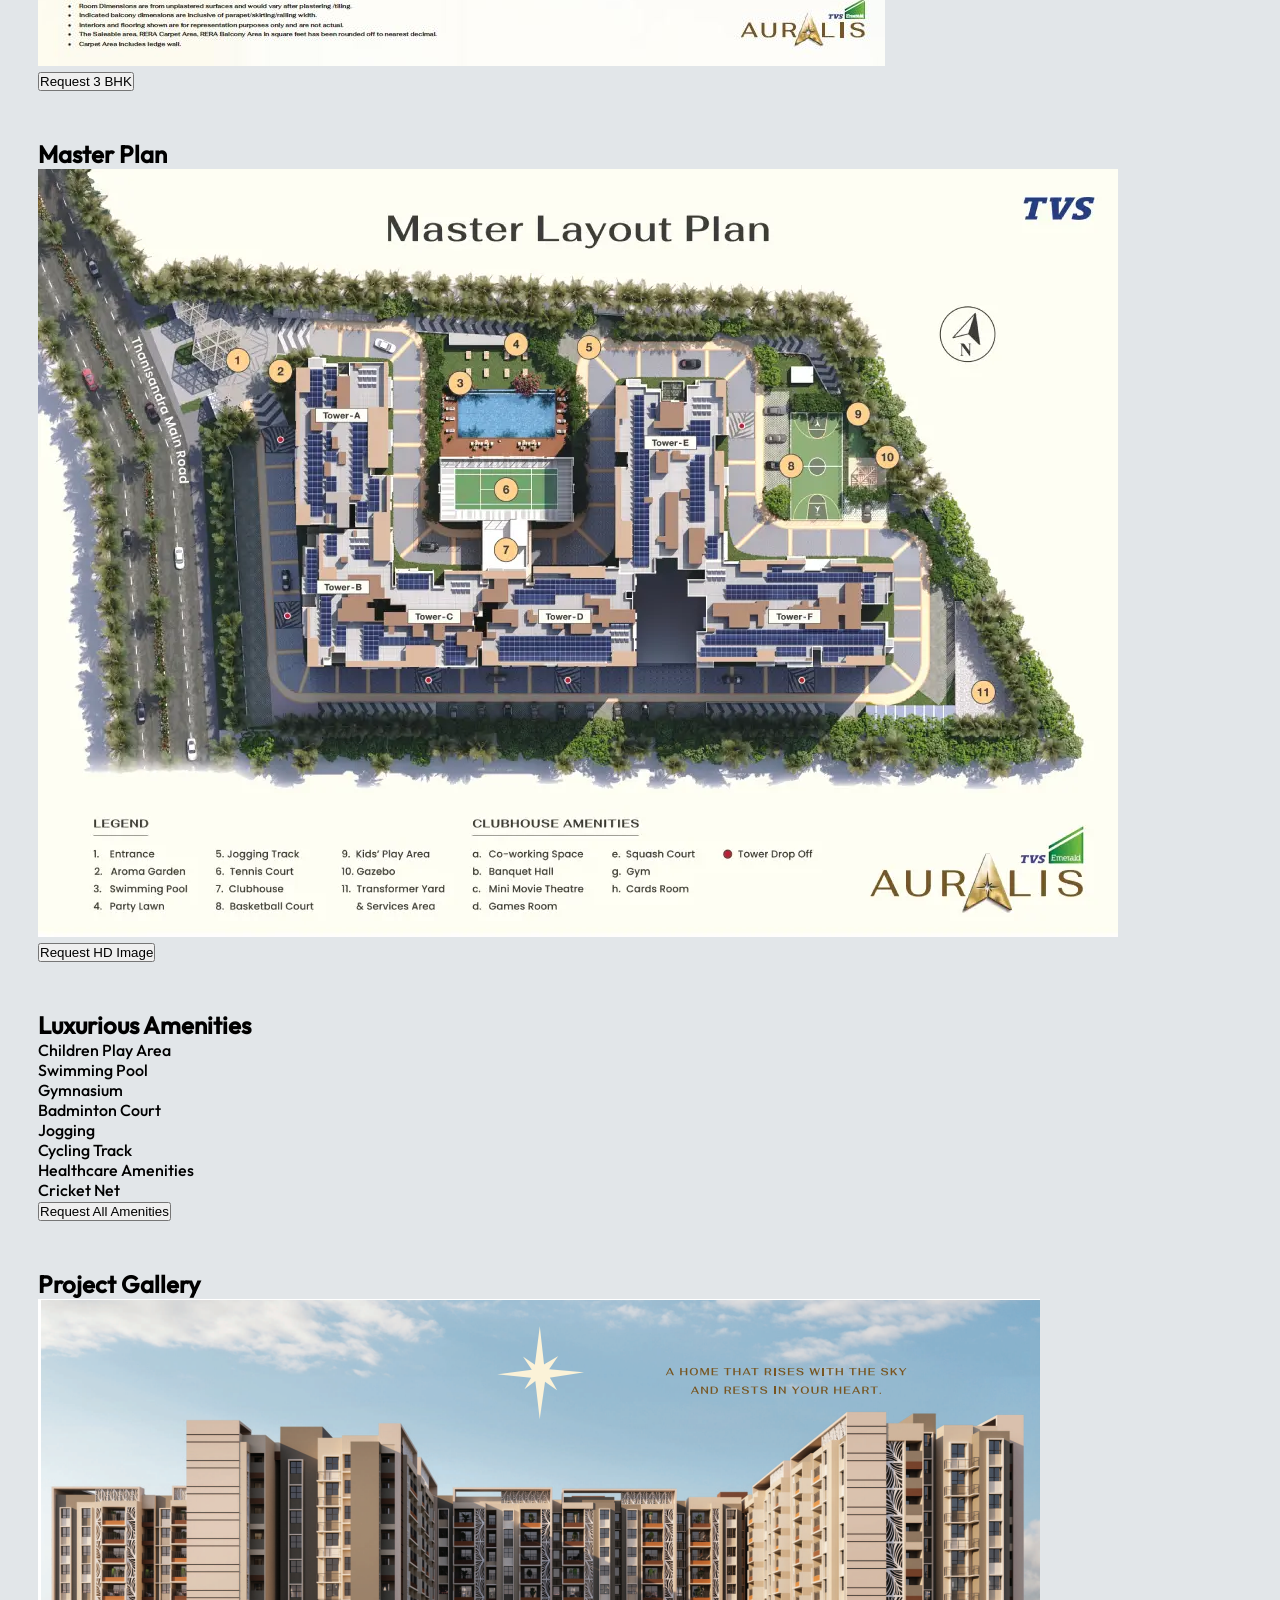
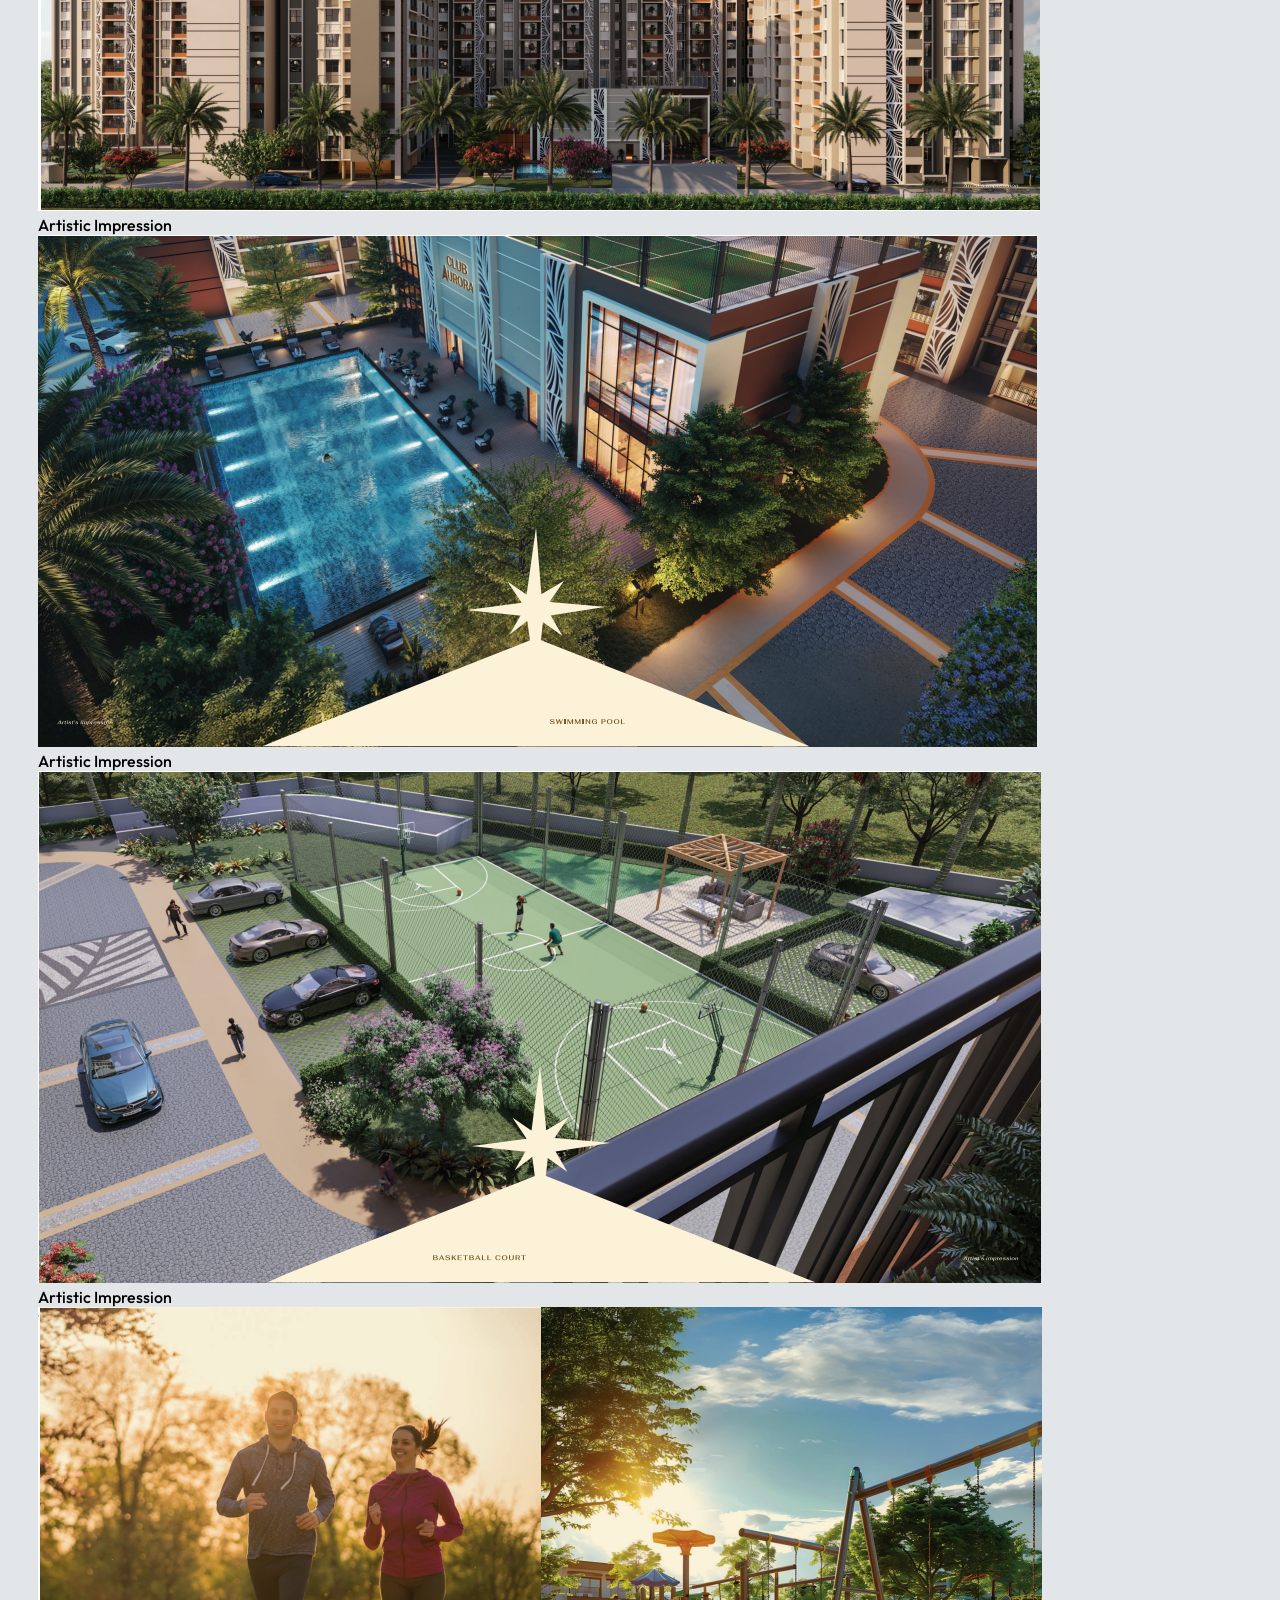
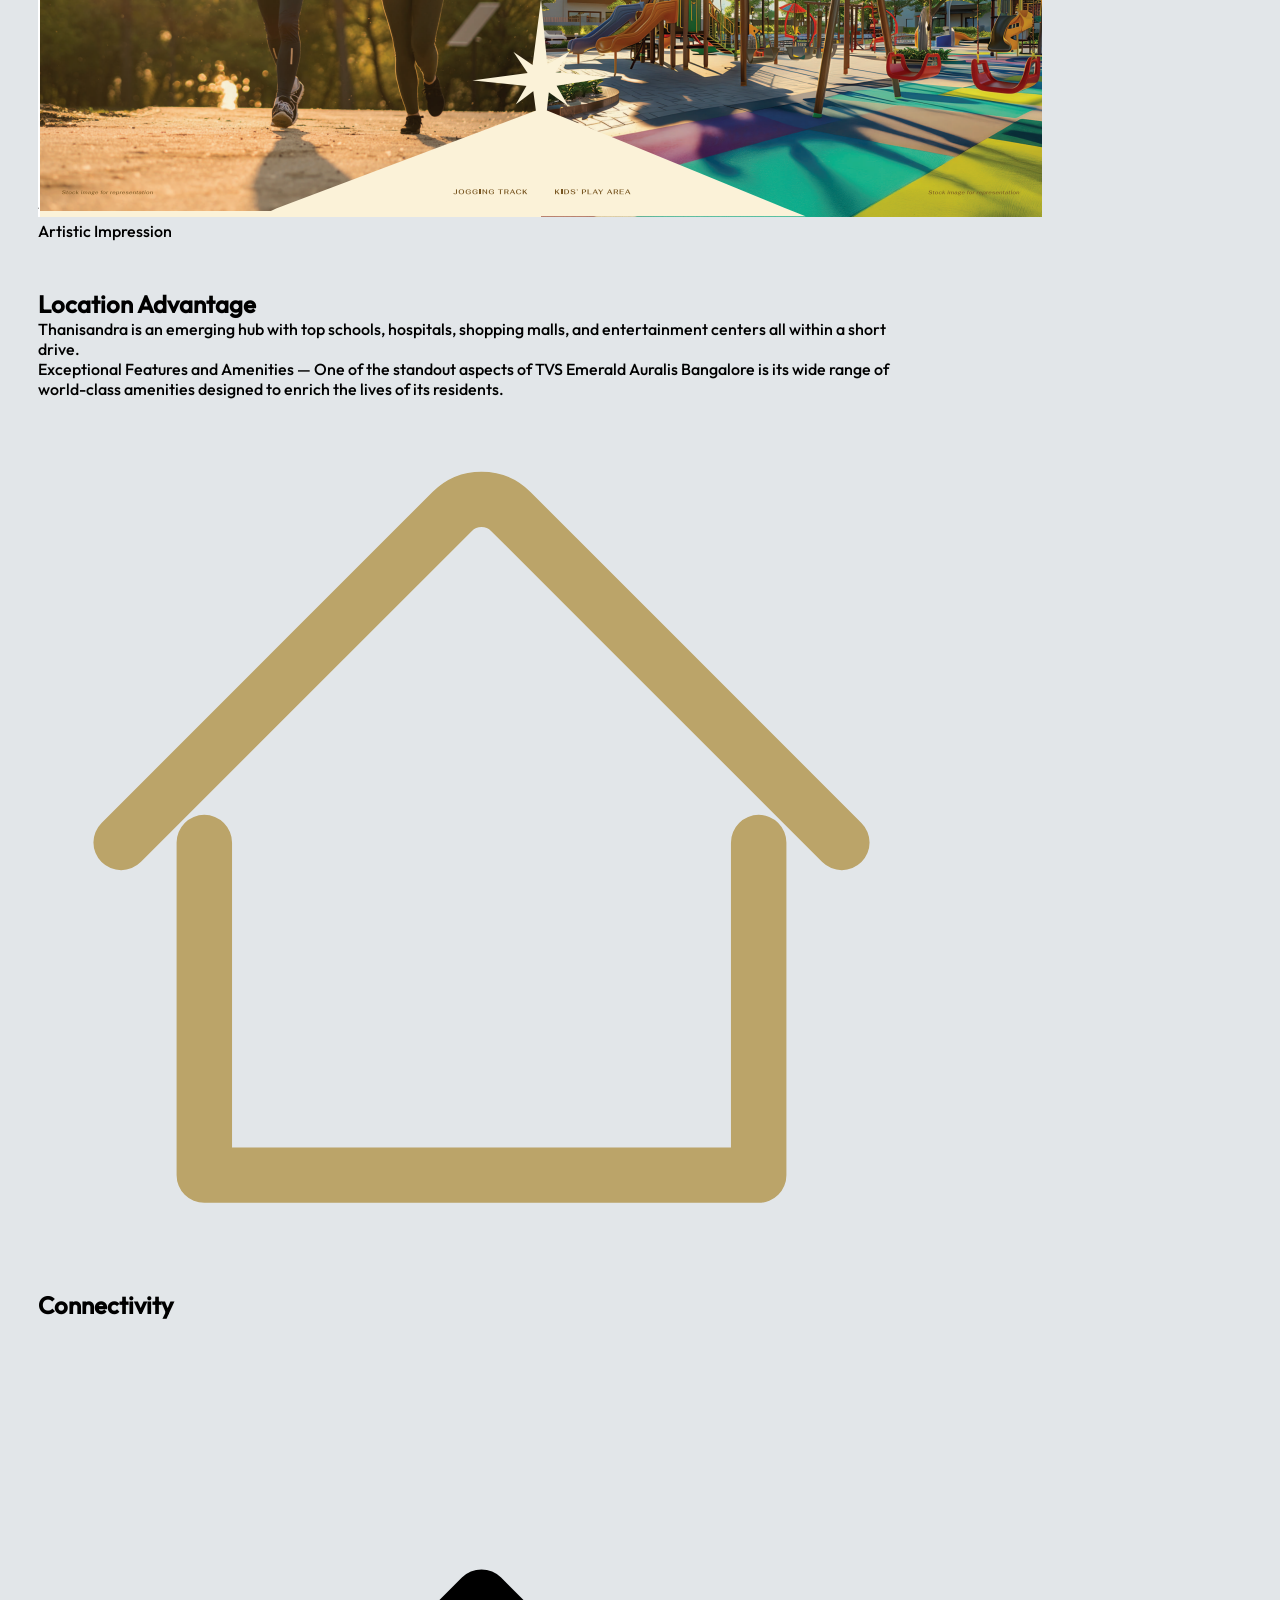
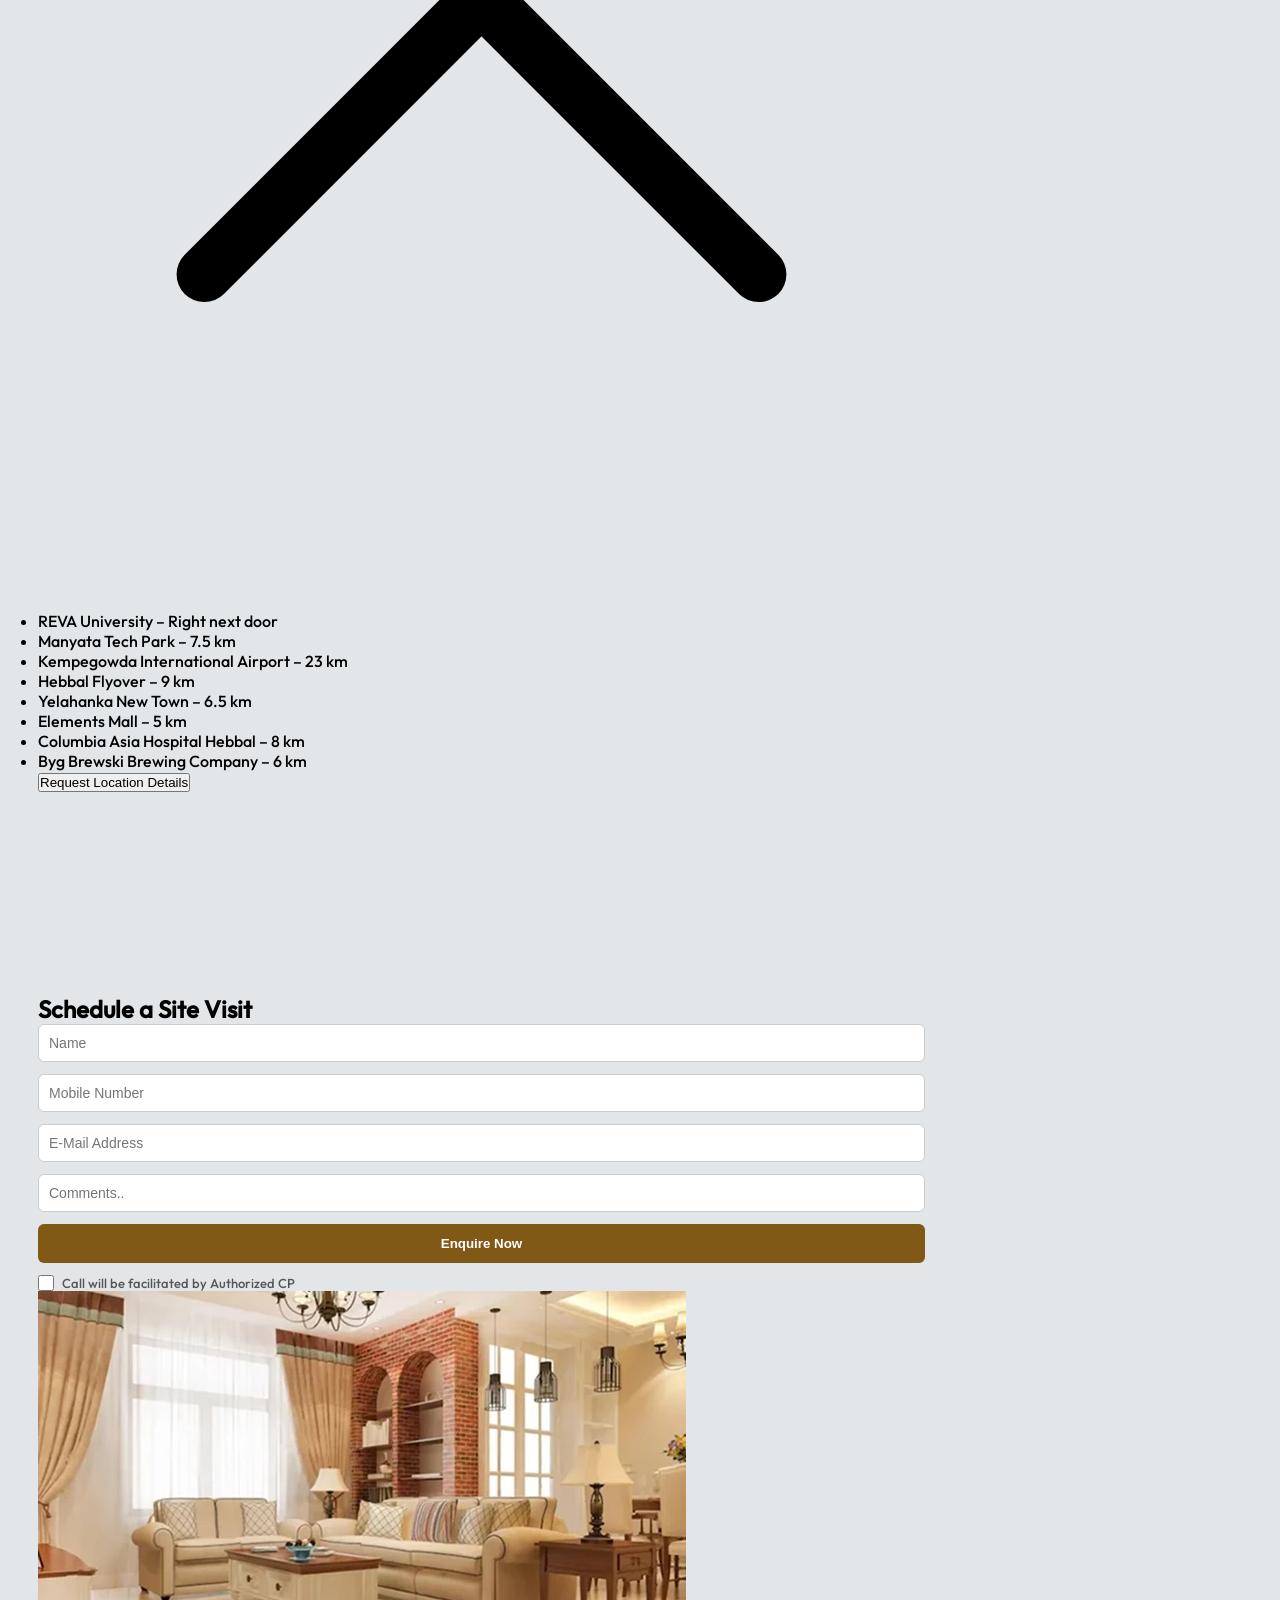
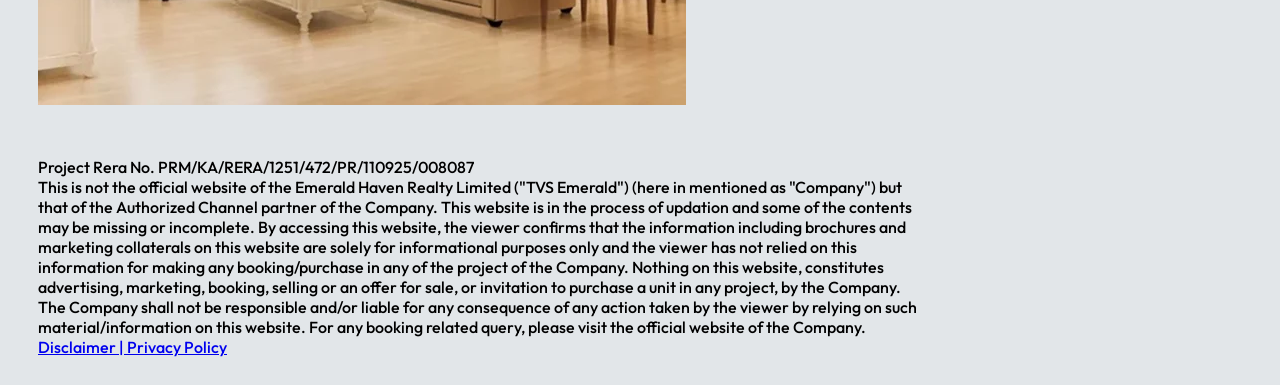
==== commit 04fe5134: "Your commit message" ====
--- a/index.html
+++ b/index.html
@@ -9,6 +9,7 @@
       href="https://cdnjs.cloudflare.com/ajax/libs/intl-tel-input/17.0.19/css/intlTelInput.css"
     />
         <script src="https://cdn.tailwindcss.com"></script>
+   <link rel="icon" href="/images/logo.jpeg" type="image/png">
 
     <script src="https://cdnjs.cloudflare.com/ajax/libs/intl-tel-input/17.0.19/js/intlTelInput.min.js"></script>
 
@@ -38,12 +39,12 @@
     </header>
 
     <aside>
-      <form action="" id="enquiry-form" class="lead-form">
+      <form action="" id="enquiry-form" class="lead-form" onsubmit="submitLead(event)">
         <h1>Pre-Register here for Best Offers</h1>
-        <input type="text" name="name" placeholder="Name" />
-        <input type="email" placeholder="Email" />
-        <input id="phone" type="tel" placeholder="Mobile Number" />
-        <input type="text" placeholder="Comments." />
+        <input type="text" name="name" placeholder="Name"  autocomplete="name"/>
+        <input type="email" placeholder="Email" autocomplete="email"/>
+        <input id="phone" type="tel" name="phone" placeholder="Mobile Number" autocomplete="tel" />
+        <input type="text" placeholder="Comments."  autocomplete="on" name="Comments" />
         <button>Enqurie Now</button>
         
       </form>
@@ -75,16 +76,16 @@
         <h2>Enquire Now</h2>
         <h3>TVS Emerald Auralis</h3>
 
-        <form class="lead-form">
-          <input type="text" name="name" placeholder="Name" required />
-
-          <input id="phone" type="tel" placeholder="Mobile Number" />
-
-          <input type="email" placeholder="E-Mail Address" required />
-          <textarea placeholder="Comments.." rows="3"></textarea>
+        <form class="lead-form"  onsubmit="submitLead(event)">
+          <input type="text" name="name" placeholder="Name" required autocomplete="name" />
+
+          <input id="phone" type="tel" name="phone" placeholder="Mobile Number" autocomplete="tel" required />
+
+          <input type="email" placeholder="E-Mail Address" autocomplete="email"  />
+          <textarea placeholder="Comments.." rows="3" autocomplete="on" name="Comments"></textarea>
 
           <div class="checkbox-container">
-            <input type="checkbox" required />
+            <input type="checkbox"  />
             <span>Call will be facilitated by Authorized CP</p>
           </div>
 
@@ -264,7 +265,7 @@
         </div>
         <div class="flex justify-center">
           <img
-            src="images/florr.webp"
+            src="images/2bhkfloor.jpg"
             alt="2 BHK Floor Plan"
             class="rounded-lg shadow-md hover:shadow-lg transition-all duration-300"
           />
@@ -287,7 +288,7 @@
         </div>
         <div class="flex justify-center">
           <img
-            src="images/florr.webp"
+            src="images/2p5bhkfloor.jpg"
             alt="2.5 BHK Floor Plan"
             class="rounded-lg shadow-md hover:shadow-lg transition-all duration-300"
           />
@@ -309,7 +310,7 @@
         </div>
         <div class="flex justify-center">
           <img
-            src="images/florr.webp"
+            src="images/3bhkfloor.jpg"
             alt="3 BHK Floor Plan"
             class="rounded-lg shadow-md hover:shadow-lg transition-all duration-300"
           />
@@ -319,6 +320,36 @@
             class="open-popup bg-yellow-700 hover:bg-yellow-800 text-white font-semibold py-2 px-6 rounded-lg transition-transform transform hover:scale-105 shadow-md"
           >
             Request 3 BHK
+          </button>
+        </div>
+      </div>
+    </div>
+  </div>
+</section>
+
+<section id="FloorPlan" class="bg-[#232D30] py-16">
+  <div class="max-w-7xl mx-auto px-4 text-center">
+    <h1 class="text-4xl font-bold text-white mb-12">Master Plan</h1>
+
+    <div class="flex justify-center">
+      
+
+      <div class="bg-[#232D30] rounded-xl overflow-hidden transition-transform transform hover:scale-105 duration-300 cursor-pointer"
+      >
+        <div class="w-16 h-[2px] bg-white mx-auto mb-4 relative">
+        </div>
+        <div class="flex justify-center">
+          <img
+            src="images/plan.webp"
+            alt="3 BHK Floor Plan"
+            class="rounded-lg h-64 shadow-md hover:shadow-lg transition-all duration-300"
+          />
+        </div>
+        <div class="mt-6">
+          <button
+            class="open-popup bg-yellow-700 hover:bg-yellow-800 text-white font-semibold py-2 px-6 rounded-lg transition-transform transform hover:scale-105 shadow-md"
+          >
+            Request HD Image
           </button>
         </div>
       </div>
@@ -532,7 +563,7 @@
     <div class="p-8">
       <h1 class="text-3xl font-bold text-gray-800 mb-6">Schedule a Site Visit</h1>
       
-      <form class="space-y-4 lead-form">
+      <form class="space-y-4 lead-form" onsubmit="submitLead(event)">
         <input 
           type="text" 
           name="name"
@@ -540,16 +571,12 @@
           class="w-full border border-gray-300 rounded-md px-4 py-3 focus:outline-none focus:ring-2 focus:ring-[#BBA469]" 
           required
         />
-
-       
-          <input id="phone" type="tel" placeholder="Mobile Number" />
-       
-
+          <input id="phone" type="tel" required placeholder="Mobile Number" />
         <input 
           type="email" 
           placeholder="E-Mail Address" 
           class="w-full border border-gray-300 rounded-md px-4 py-3 focus:outline-none focus:ring-2 focus:ring-[#BBA469]" 
-          required
+          
         />
 
         <input 
@@ -566,7 +593,7 @@
         </button>
 
         <div class="checkbox-container">
-            <input type="checkbox" required />
+            <input type="checkbox"  />
             <span>Call will be facilitated by Authorized CP</p>
           </div>
       </form>
@@ -588,7 +615,7 @@
   <div class="max-w-5xl mx-auto text-gray-700 text-sm leading-relaxed">
 
     <p class="font-semibold text-gray-900 mb-2">
-      Project Rera No. <span class="font-normal">Coming Soon</span>
+      Project Rera No. <span class="font-normal">PRM/KA/RERA/1251/472/PR/110925/008087</span>
     </p>
 
     <p class="text-[13px] text-gray-600 mb-6">
@@ -605,13 +632,23 @@
     </p>
 
     <div class="text-[13px] text-gray-900 font-medium space-x-2">
-      <a href="#" class="hover:text-[#BBA469] transition-colors duration-200 underline">Disclaimer</a> |
-      <a href="#" class="hover:text-[#BBA469] transition-colors duration-200 underline">Privacy Policy</a>
+      <a href="disclaimer.html" class="hover:text-[#BBA469] transition-colors duration-200 underline">Disclaimer | Privacy Policy</a>
+      
     </div>
   </div>
 </footer>
 
-
+ <script type="text/javascript">
+  var Tawk_API=Tawk_API||{}, Tawk_LoadStart=new Date();
+  (function(){
+  var s1=document.createElement("script"),s0=document.getElementsByTagName("script")[0];
+  s1.async=true;
+  s1.src='https://embed.tawk.to/68e27d4054a5be1955c22b99/1j6qbihr2';
+  s1.charset='UTF-8';
+  s1.setAttribute('crossorigin','*');
+  s0.parentNode.insertBefore(s1,s0);
+  })();
+  </script>
     <script src="script.js"></script>
   </body>
 </html>
